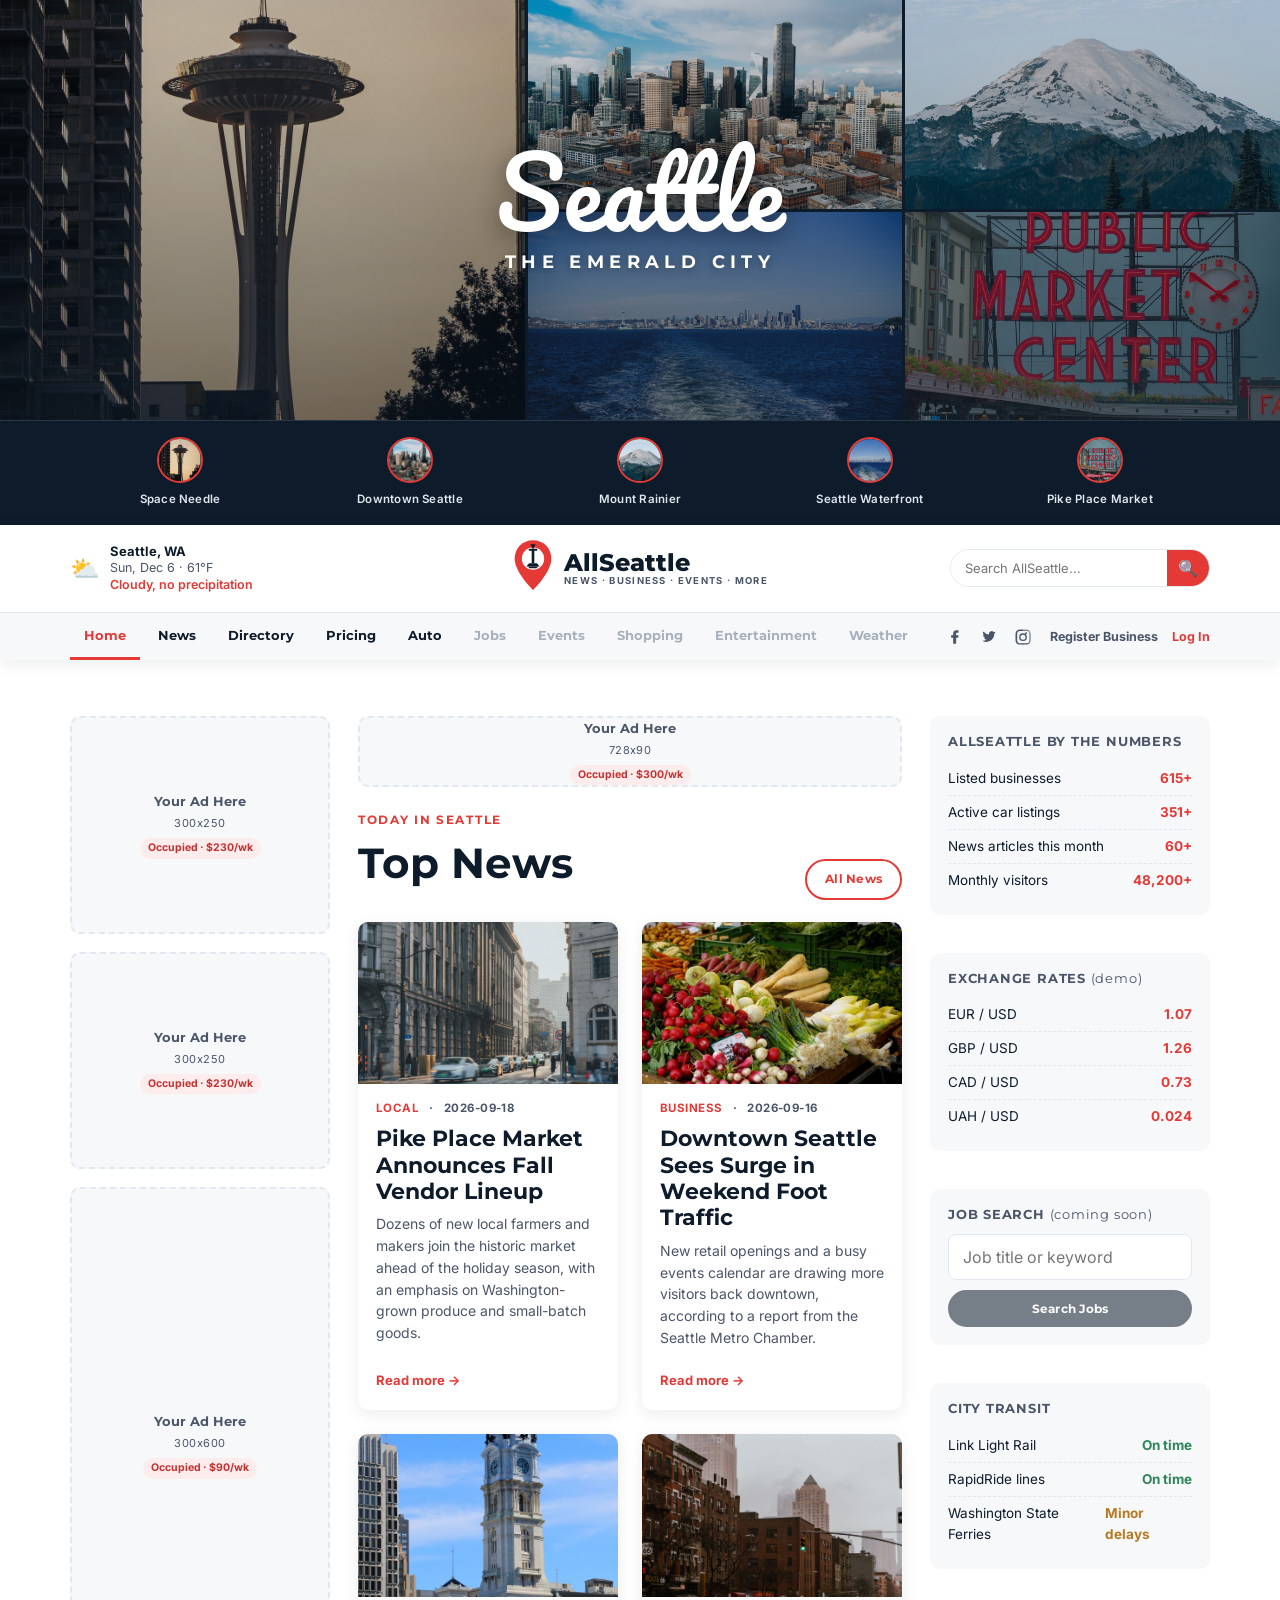
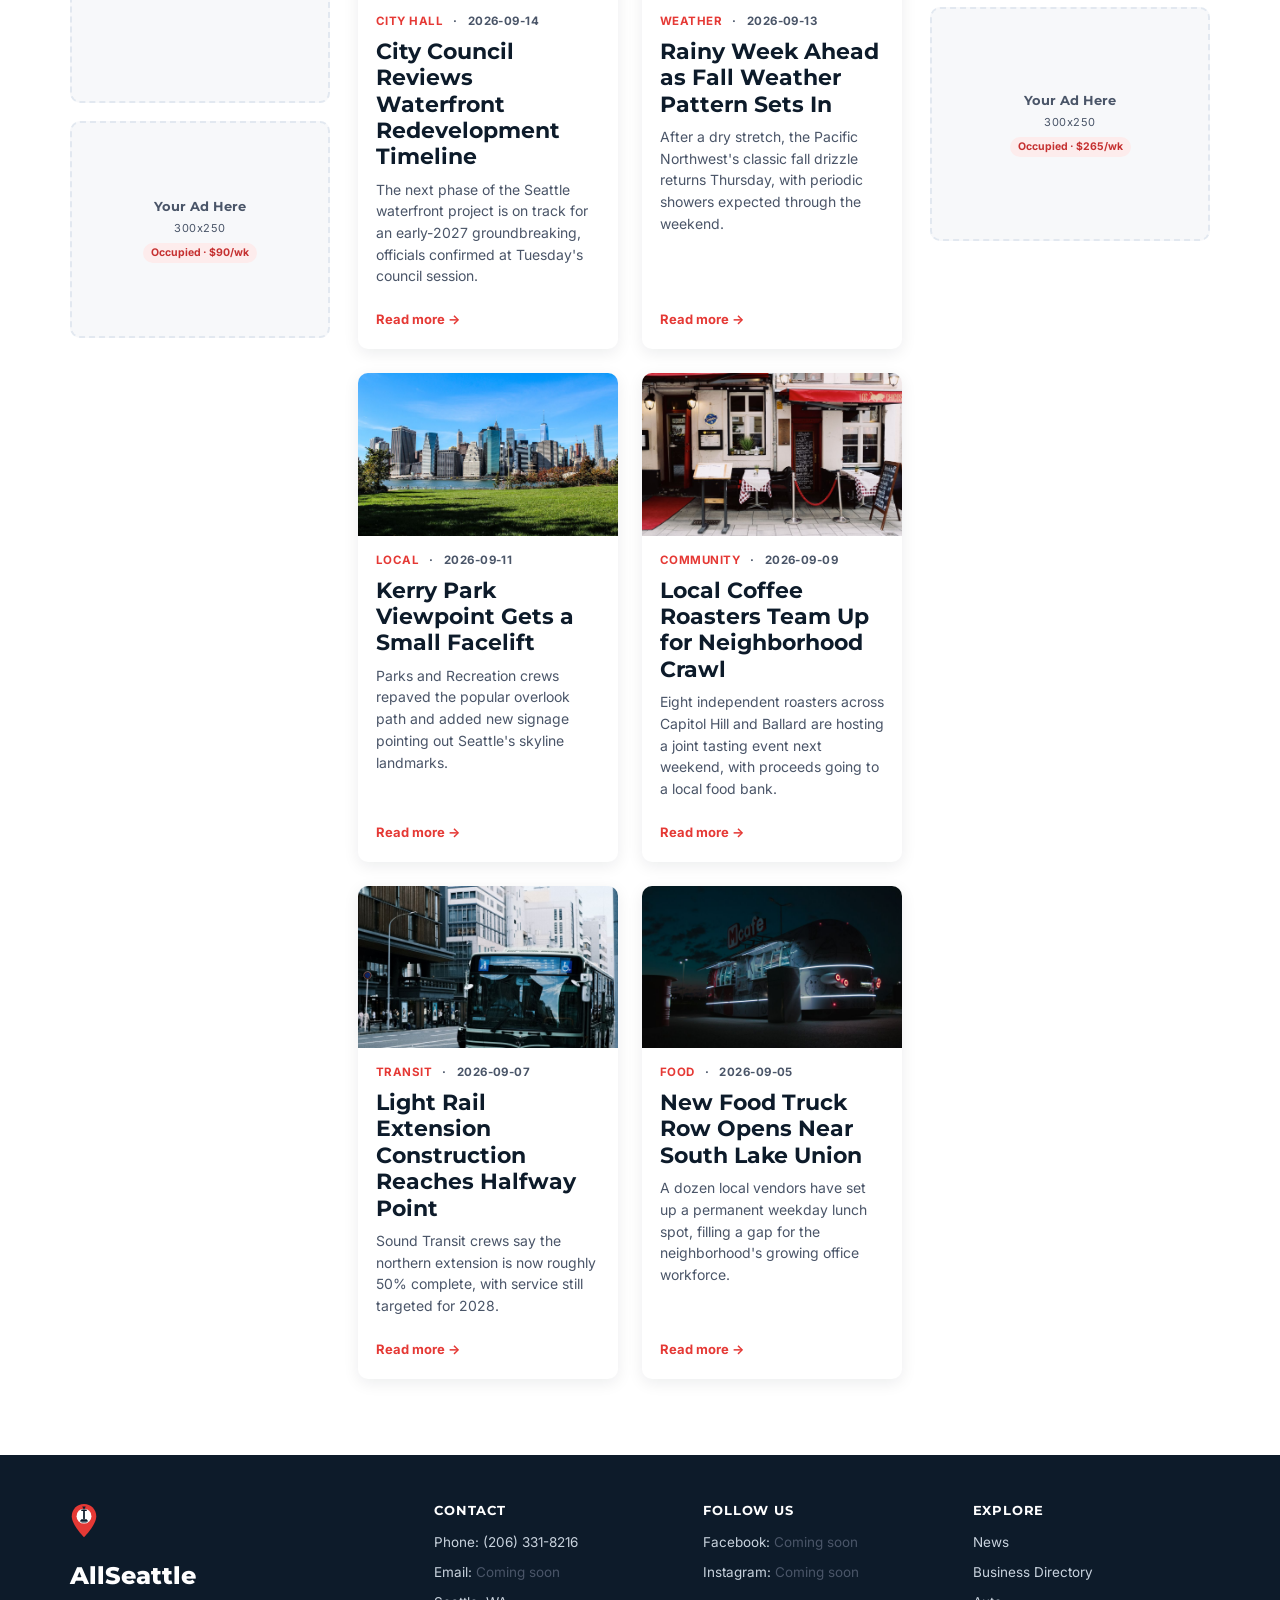
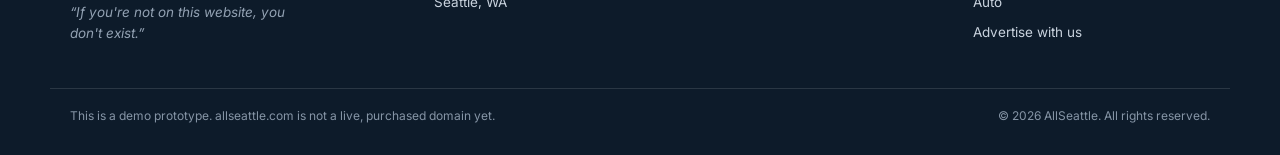
==== index.html @ fb2a7533 "AllSeattle demo prototype: static city-portal site (news, business directory, pricing, auto classifi" ====
<!DOCTYPE html>
<html lang="en">
<head>
<meta charset="UTF-8">
<meta name="viewport" content="width=device-width, initial-scale=1.0">
<title>AllSeattle — Seattle News, Business Directory & Auto Classifieds</title>
<meta name="description" content="AllSeattle — the Seattle city portal for news, businesses, events and cars. If you're not on this website, you don't exist.">
<link rel="preconnect" href="https://fonts.googleapis.com">
<link rel="preconnect" href="https://fonts.gstatic.com" crossorigin>
<link href="https://fonts.googleapis.com/css2?family=Montserrat:wght@400;700;800&family=Inter:wght@400;500;600;700&family=Pacifico&display=swap" rel="stylesheet">
<link rel="icon" href="data:image/svg+xml,<svg xmlns=%22http://www.w3.org/2000/svg%22 viewBox=%220 0 64 80%22><path d=%22M32 2C15.98 2 4 14.4 4 30.2 4 50.4 32 78 32 78s28-27.6 28-47.8C60 14.4 48.02 2 32 2z%22 fill=%22%23E53935%22/></svg>">
<link rel="stylesheet" href="/css/tokens.css">
<link rel="stylesheet" href="/css/base.css">
<link rel="stylesheet" href="/css/header.css">
<link rel="stylesheet" href="/css/footer.css">
<link rel="stylesheet" href="/css/components.css">
<link rel="stylesheet" href="/css/pages/home.css">
</head>
<body data-page-type="home" data-page="home">

<div id="site-header"></div>

<main>
  <section class="section-tight">
    <div class="container home-layout">
      <aside class="home-sidebar home-sidebar-left">
        <div data-ad-slot="300x250" data-ad-slot-mobile="320x100" data-ad-seed="home-left-1"></div>
        <div data-ad-slot="300x250" data-ad-slot-mobile="320x100" data-ad-seed="home-left-2"></div>
        <div data-ad-slot="300x600" data-ad-slot-mobile="320x100" data-ad-seed="home-left-3"></div>
        <div data-ad-slot="300x250" data-ad-slot-mobile="320x100" data-ad-seed="home-left-4"></div>
      </aside>

      <div class="home-main">
        <div class="ad-slot-top" data-ad-slot="728x90" data-ad-slot-mobile="320x100" data-ad-seed="home-top"></div>
        <div class="section-head">
          <div>
            <span class="eyebrow">Today in Seattle</span>
            <h1>Top News</h1>
          </div>
          <a href="/news.html" class="btn btn-outline btn-sm">All News</a>
        </div>
        <div class="grid news-grid" id="home-news-grid"></div>
      </div>

      <aside class="home-sidebar home-sidebar-right">
        <div class="widget" id="widget-stats">
          <h4>AllSeattle by the numbers</h4>
        </div>
        <div class="widget" id="widget-currency">
          <h4>Exchange rates</h4>
        </div>
        <div class="widget" id="widget-jobs">
          <h4>Job search</h4>
        </div>
        <div class="widget" id="widget-transit">
          <h4>Transit status</h4>
        </div>
        <div data-ad-slot="300x250" data-ad-slot-mobile="320x100" data-ad-seed="home-right-1"></div>
      </aside>
    </div>
  </section>
</main>

<div id="site-footer"></div>

<script type="module" src="/js/partials.js"></script>
<script type="module" src="/js/banner-ads.js"></script>
<script type="module" src="/js/pages/home.js"></script>
</body>
</html>
---- css/tokens.css ----
:root {
  /* Brand colors */
  --color-accent: #E53935;      /* Seattle Red */
  --color-accent-dark: #C62828;
  --color-navy: #0D1B2A;        /* dark / text */
  --color-white: #FFFFFF;
  --color-slate: #4A5568;       /* secondary text / icons */
  --color-slate-soft: #E2E8F0;
  --color-bg-soft: #F7F8FA;
  --color-success: #2F855A;
  --color-success-bg: #E6F4EA;
  --color-danger: #C53030;
  --color-danger-bg: #FDECEC;
  --color-standard: #4A5568;
  --color-lux: #0D1B2A;
  --color-premium: #E53935;

  /* Typography */
  --font-heading: "Montserrat", "Helvetica Neue", Arial, sans-serif;
  --font-body: "Inter", "Helvetica Neue", Arial, sans-serif;
  --font-script: "Pacifico", cursive;

  /* Layout */
  --container: 1180px;
  --radius: 10px;
  --radius-lg: 16px;
  --shadow: 0 4px 16px rgba(13, 27, 42, 0.08);
  --shadow-lg: 0 12px 32px rgba(13, 27, 42, 0.14);
  --gut: 24px;
  --header-height: 128px;

  /* Breakpoints (referenced in comments; CSS can't read these as values) */
}
---- css/base.css ----
* {
  box-sizing: border-box;
}

html {
  scroll-behavior: smooth;
}

body {
  margin: 0;
  font-family: var(--font-body);
  color: var(--color-navy);
  background: var(--color-white);
  line-height: 1.55;
  -webkit-font-smoothing: antialiased;
}

img {
  max-width: 100%;
  display: block;
}

a {
  color: inherit;
  text-decoration: none;
}

h1, h2, h3, h4 {
  font-family: var(--font-heading);
  font-weight: 700;
  line-height: 1.2;
  margin: 0 0 12px;
  color: var(--color-navy);
}

h1 { font-size: clamp(28px, 4vw, 42px); }
h2 { font-size: clamp(22px, 3vw, 30px); }
h3 { font-size: clamp(18px, 2.4vw, 22px); }

p { margin: 0 0 12px; }

ul { margin: 0; padding: 0; list-style: none; }

button, input, select, textarea {
  font-family: inherit;
  font-size: inherit;
}

:focus-visible {
  outline: 3px solid var(--color-accent);
  outline-offset: 2px;
}

.container {
  max-width: var(--container);
  margin: 0 auto;
  padding: 0 20px;
}

.section {
  padding: 48px 0;
}

.section-tight {
  padding: 28px 0;
}

.eyebrow {
  font-family: var(--font-heading);
  font-size: 12px;
  font-weight: 700;
  letter-spacing: 0.14em;
  text-transform: uppercase;
  color: var(--color-accent);
  margin-bottom: 8px;
  display: block;
}

/* Buttons */
.btn {
  display: inline-flex;
  align-items: center;
  justify-content: center;
  gap: 8px;
  padding: 13px 26px;
  border-radius: 999px;
  border: 2px solid var(--color-accent);
  background: var(--color-accent);
  color: var(--color-white);
  font-weight: 700;
  font-family: var(--font-heading);
  font-size: 14px;
  letter-spacing: 0.02em;
  cursor: pointer;
  transition: transform 0.15s ease, box-shadow 0.15s ease, background 0.15s ease, color 0.15s ease;
  text-align: center;
}

.btn:hover {
  background: var(--color-accent-dark);
  border-color: var(--color-accent-dark);
  transform: translateY(-1px);
  box-shadow: var(--shadow);
}

.btn-outline {
  background: transparent;
  color: var(--color-accent);
}

.btn-outline:hover {
  background: var(--color-accent);
  color: var(--color-white);
}

.btn-navy {
  background: var(--color-navy);
  border-color: var(--color-navy);
}

.btn-navy:hover {
  background: #16283d;
  border-color: #16283d;
}

.btn-sm {
  padding: 9px 18px;
  font-size: 12px;
}

.btn-lg {
  padding: 16px 34px;
  font-size: 16px;
}

.btn-block {
  width: 100%;
}

.btn[disabled] {
  opacity: 0.55;
  cursor: not-allowed;
  transform: none;
  box-shadow: none;
}

/* Cards */
.card {
  background: var(--color-white);
  border-radius: var(--radius);
  box-shadow: var(--shadow);
  overflow: hidden;
}

/* Badges */
.badge {
  display: inline-block;
  padding: 4px 12px;
  border-radius: 999px;
  font-family: var(--font-heading);
  font-size: 11px;
  font-weight: 700;
  letter-spacing: 0.04em;
  text-transform: uppercase;
  color: var(--color-white);
}

.badge-standard { background: var(--color-standard); }
.badge-lux { background: var(--color-lux); }
.badge-premium { background: var(--color-premium); }

/* Forms */
.field {
  margin-bottom: 18px;
}

.field label {
  display: block;
  font-weight: 600;
  font-size: 14px;
  margin-bottom: 6px;
  color: var(--color-navy);
}

.field input,
.field select,
.field textarea {
  width: 100%;
  padding: 12px 14px;
  border-radius: 8px;
  border: 1.5px solid var(--color-slate-soft);
  background: var(--color-white);
  color: var(--color-navy);
}

.field input:focus,
.field select:focus,
.field textarea:focus {
  border-color: var(--color-accent);
}

.field textarea {
  resize: vertical;
  min-height: 100px;
}

.field.invalid input,
.field.invalid select,
.field.invalid textarea {
  border-color: var(--color-danger);
  background: var(--color-danger-bg);
}

.field-error {
  display: none;
  color: var(--color-danger);
  font-size: 12.5px;
  margin-top: 6px;
  font-weight: 600;
}

.field.invalid .field-error {
  display: block;
}

.form-note {
  font-size: 13px;
  color: var(--color-slate);
}

.success-panel {
  text-align: center;
  padding: 48px 24px;
  background: var(--color-success-bg);
  border-radius: var(--radius-lg);
}

.success-panel .success-icon {
  font-size: 44px;
  margin-bottom: 12px;
}

.success-panel h3 {
  color: var(--color-success);
}

/* Utility */
.text-center { text-align: center; }
.muted { color: var(--color-slate); }
.hidden { display: none !important; }

.grid {
  display: grid;
  gap: var(--gut);
}

/* Shared breakpoints across the site: 1180 / 980 / 860 / 760 / 620 / 460 / 380 */
@media (max-width: 620px) {
  .section { padding: 32px 0; }
}

@media (prefers-reduced-motion: reduce) {
  html { scroll-behavior: auto; }
  .btn { transition: none; }
}
---- css/header.css ----
/* ---------- Hero banner (tier 1) ---------- */
.hero-banner {
  position: relative;
  background: var(--color-navy);
  color: var(--color-white);
  overflow: hidden;
}

.hero-collage {
  position: relative;
  height: 420px;
  display: grid;
  grid-template-columns: 1.4fr 1fr 1fr;
  grid-template-rows: 1fr 1fr;
  gap: 3px;
}

.hero-collage-img {
  width: 100%;
  height: 100%;
  min-width: 0;
  min-height: 0;
  object-fit: cover;
}

.hero-collage-space-needle { grid-row: 1 / 3; grid-column: 1; }
.hero-collage-downtown { grid-row: 1; grid-column: 2; }
.hero-collage-mount-rainier { grid-row: 1; grid-column: 3; }
.hero-collage-waterfront { grid-row: 2; grid-column: 2; }
.hero-collage-pike-place { grid-row: 2; grid-column: 3; }

.hero-collage-overlay {
  position: absolute;
  inset: 0;
  background: linear-gradient(180deg, rgba(13,27,42,0.15) 0%, rgba(13,27,42,0.55) 100%);
  pointer-events: none;
}

.hero-text {
  position: absolute;
  inset: 0;
  display: flex;
  flex-direction: column;
  align-items: center;
  justify-content: center;
  text-align: center;
  pointer-events: none;
}

.hero-script {
  font-family: var(--font-script);
  font-size: clamp(52px, 9vw, 96px);
  line-height: 1;
  text-shadow: 0 4px 24px rgba(0,0,0,0.45);
}

.hero-sub {
  font-family: var(--font-heading);
  font-weight: 700;
  letter-spacing: 0.3em;
  font-size: clamp(13px, 1.6vw, 18px);
  margin-top: 10px;
  text-shadow: 0 2px 10px rgba(0,0,0,0.4);
}

.hero-icons {
  background: var(--color-navy);
  border-top: 1px solid rgba(255,255,255,0.12);
}

.hero-icons-row {
  display: flex;
  justify-content: space-between;
  padding: 16px 20px;
  gap: 10px;
}

.hero-icon {
  display: flex;
  flex-direction: column;
  align-items: center;
  gap: 8px;
  flex: 1;
  text-align: center;
}

.hero-icon-img {
  width: 46px;
  height: 46px;
  border-radius: 50%;
  object-fit: cover;
  border: 2px solid var(--color-accent);
}

.hero-icon span {
  font-size: 11.5px;
  font-weight: 600;
  letter-spacing: 0.02em;
  color: #dfe6ee;
}

/* Inner-page shortened hero */
.hero-banner--inner {
  padding: 14px 0;
}

.hero-inner-row {
  display: flex;
  align-items: center;
  justify-content: space-between;
  gap: 24px;
  flex-wrap: wrap;
}

.hero-inner-text {
  display: flex;
  align-items: baseline;
  gap: 12px;
}

.hero-script--sm {
  font-size: 28px;
}

.hero-icons-row--inner {
  display: flex;
  gap: 18px;
  padding: 0;
}

.hero-icon--sm .hero-icon-img {
  width: 30px;
  height: 30px;
}

.hero-icon--sm span {
  display: none;
}

/* ---------- Functional header (tier 2, sticky) ---------- */
.site-header {
  position: relative;
}

#site-header-functional,
.site-header {
  background: var(--color-white);
}

.site-header {
  position: sticky;
  top: 0;
  z-index: 50;
  box-shadow: var(--shadow);
}

.header-top {
  display: grid;
  grid-template-columns: 1fr auto 1fr;
  align-items: center;
  gap: 18px;
  padding: 14px 20px;
}

.weather-stub {
  display: flex;
  align-items: center;
  gap: 10px;
  color: var(--color-slate);
  font-size: 12.5px;
}

.weather-icon {
  font-size: 24px;
}

.weather-text {
  display: flex;
  flex-direction: column;
  line-height: 1.35;
}

.weather-text strong {
  color: var(--color-navy);
  font-size: 13px;
}

.weather-note {
  color: var(--color-accent);
  font-weight: 600;
}

.site-logo {
  display: flex;
  align-items: center;
  gap: 10px;
  justify-self: center;
}

.site-logo-icon {
  width: 42px;
  flex-shrink: 0;
}

.site-logo-icon--sm {
  width: 28px;
}

.site-logo-text {
  display: flex;
  flex-direction: column;
  line-height: 1.1;
}

.site-logo-word {
  font-family: var(--font-heading);
  font-weight: 800;
  font-size: 24px;
  color: var(--color-navy);
  white-space: nowrap;
}

.site-logo-tagline {
  font-size: 9.5px;
  font-weight: 700;
  letter-spacing: 0.14em;
  color: var(--color-slate);
  white-space: nowrap;
}

.search-stub {
  display: flex;
  justify-self: end;
  border: 1.5px solid var(--color-slate-soft);
  border-radius: 999px;
  overflow: hidden;
  width: 100%;
  max-width: 260px;
}

.search-stub input {
  border: none;
  padding: 10px 14px;
  flex: 1;
  min-width: 0;
  outline: none;
  font-size: 13px;
}

.search-stub button {
  border: none;
  background: var(--color-accent);
  color: var(--color-white);
  width: 42px;
  cursor: pointer;
}

.site-nav {
  border-top: 1px solid var(--color-slate-soft);
  background: var(--color-bg-soft);
}

.nav-inner {
  display: flex;
  align-items: center;
  justify-content: space-between;
  gap: 16px;
  padding: 0 20px;
  overflow-x: auto;
}

.nav-links {
  display: flex;
  gap: 4px;
}

.nav-links li a {
  display: block;
  padding: 12px 14px;
  font-family: var(--font-heading);
  font-weight: 700;
  font-size: 13px;
  color: var(--color-navy);
  white-space: nowrap;
  border-bottom: 3px solid transparent;
}

.nav-links li a:hover {
  color: var(--color-accent);
}

.nav-links li a.active {
  color: var(--color-accent);
  border-bottom-color: var(--color-accent);
}

.nav-disabled a {
  color: #a7b1bd !important;
  cursor: default;
}

.nav-disabled a:hover {
  color: #a7b1bd !important;
}

.nav-extra {
  display: flex;
  align-items: center;
  gap: 14px;
  flex-shrink: 0;
}

.social-links {
  display: flex;
  gap: 8px;
  color: var(--color-slate);
}

.social-links a {
  display: flex;
  padding: 4px;
}

.social-links a:hover {
  color: var(--color-accent);
}

.nav-stub {
  font-size: 12.5px;
  font-weight: 700;
  color: var(--color-slate);
  white-space: nowrap;
}

.nav-stub--accent {
  color: var(--color-accent);
}

.nav-stub:hover {
  text-decoration: underline;
}

@media (max-width: 980px) {
  .header-top {
    grid-template-columns: 1fr;
    justify-items: center;
    text-align: center;
    gap: 10px;
  }
  .weather-stub { justify-content: center; }
  .search-stub { max-width: 100%; }
  .hero-collage { height: 320px; }
}

@media (max-width: 860px) {
  .nav-extra .nav-stub { display: none; }
}

@media (max-width: 760px) {
  .hero-collage {
    grid-template-columns: 1fr 1fr;
    grid-template-rows: repeat(3, 1fr);
    height: 480px;
  }
  .hero-collage-space-needle { grid-row: 1; grid-column: 1 / 3; }
  .hero-collage-downtown { grid-row: 2; grid-column: 1; }
  .hero-collage-mount-rainier { grid-row: 2; grid-column: 2; }
  .hero-collage-waterfront { grid-row: 3; grid-column: 1; }
  .hero-collage-pike-place { grid-row: 3; grid-column: 2; }
  .hero-icons-row { flex-wrap: wrap; }
  .hero-icon { flex: 1 1 30%; }
}

@media (max-width: 620px) {
  .hero-inner-row { flex-direction: column; align-items: flex-start; }
  .hero-icons-row--inner { flex-wrap: wrap; row-gap: 8px; }
}

@media (max-width: 460px) {
  .site-logo-tagline { display: none; }
  .site-logo-word { font-size: 19px; }
  .hero-icon span { display: none; }
}
---- css/footer.css ----
.site-footer {
  background: var(--color-navy);
  color: #c9d3de;
  margin-top: 48px;
}

.footer-inner {
  display: grid;
  grid-template-columns: 1.4fr 1fr 1fr 1fr;
  gap: 32px;
  padding: 48px 20px 32px;
}

.footer-brand {
  display: flex;
  flex-direction: column;
  gap: 8px;
}

.footer-brand .site-logo-word {
  color: var(--color-white);
}

.footer-brand .site-logo-icon {
  margin-bottom: 4px;
}

.footer-slogan {
  font-style: italic;
  color: #93a2b3;
  font-size: 13.5px;
  max-width: 240px;
}

.site-footer h4 {
  color: var(--color-white);
  font-size: 13px;
  letter-spacing: 0.06em;
  text-transform: uppercase;
  margin-bottom: 14px;
}

.site-footer ul li {
  margin-bottom: 9px;
  font-size: 13.5px;
}

.site-footer a {
  color: #c9d3de;
}

.site-footer a:hover {
  color: var(--color-accent);
}

.footer-bottom {
  border-top: 1px solid rgba(255,255,255,0.12);
  padding: 18px 20px;
  display: flex;
  justify-content: space-between;
  flex-wrap: wrap;
  gap: 8px;
  font-size: 12px;
  color: #8695a6;
}

@media (max-width: 760px) {
  .footer-inner {
    grid-template-columns: 1fr 1fr;
  }
}

@media (max-width: 460px) {
  .footer-inner {
    grid-template-columns: 1fr;
  }
  .footer-bottom {
    flex-direction: column;
    text-align: center;
  }
}
---- css/components.css ----
/* ---------- Ad slots ---------- */
.ad-slot-wrap {
  display: flex;
  justify-content: center;
  width: 100%;
}

.ad-slot {
  width: 100%;
  max-width: var(--ad-max-w);
  border: 2px dashed var(--color-slate-soft);
  border-radius: 10px;
  background: var(--color-bg-soft);
  position: relative;
}

.ad-slot::before {
  content: "";
  display: block;
  padding-top: var(--ad-aspect);
}

.ad-slot-inner {
  position: absolute;
  inset: 0;
  display: flex;
  flex-direction: column;
  align-items: center;
  justify-content: center;
  gap: 4px;
  text-align: center;
  padding: 8px;
}

.ad-slot-label {
  font-family: var(--font-heading);
  font-weight: 700;
  font-size: 13px;
  color: var(--color-slate);
}

.ad-slot-size {
  font-size: 11px;
  color: var(--color-slate);
  letter-spacing: 0.04em;
}

.ad-slot-status {
  font-size: 10.5px;
  font-weight: 700;
  padding: 2px 8px;
  border-radius: 999px;
  margin-top: 2px;
}

.ad-slot-status.is-occupied {
  color: var(--color-danger);
  background: var(--color-danger-bg);
}

.ad-slot-status.is-available {
  color: var(--color-success);
  background: var(--color-success-bg);
}

.ad-slot--mobile-only { display: none; }

@media (max-width: 460px) {
  .ad-slot--desktop { display: none; }
  .ad-slot--mobile-only { display: block; }
}

/* ---------- Section heading row ---------- */
.section-head {
  display: flex;
  align-items: flex-end;
  justify-content: space-between;
  gap: 16px;
  margin-bottom: 22px;
  flex-wrap: wrap;
}

/* ---------- News card ---------- */
.news-card {
  display: flex;
  flex-direction: column;
}

.news-card-photo {
  aspect-ratio: 16 / 10;
  overflow: hidden;
}

.news-card-photo img {
  width: 100%;
  height: 100%;
  object-fit: cover;
  transition: transform 0.25s ease;
}

.news-card:hover .news-card-photo img {
  transform: scale(1.04);
}

.news-card-body {
  padding: 16px 18px 20px;
  display: flex;
  flex-direction: column;
  flex: 1;
}

.news-card-meta {
  display: flex;
  gap: 10px;
  align-items: center;
  font-size: 11.5px;
  color: var(--color-slate);
  margin-bottom: 8px;
  text-transform: uppercase;
  letter-spacing: 0.04em;
  font-weight: 700;
}

.news-card-meta .cat {
  color: var(--color-accent);
}

.news-card-body h3 {
  margin-bottom: 8px;
}

.news-card-body h3 a {
  color: var(--color-navy);
}

.news-card-body h3 a:hover {
  color: var(--color-accent);
}

.news-card-excerpt {
  color: var(--color-slate);
  font-size: 14px;
  flex: 1;
}

.news-card-more {
  margin-top: 10px;
  font-weight: 700;
  font-size: 13px;
  color: var(--color-accent);
}

/* ---------- Business card ---------- */
.biz-card {
  display: flex;
  flex-direction: column;
}

.biz-card-photo {
  aspect-ratio: 4 / 3;
  overflow: hidden;
  position: relative;
}

.biz-card-photo img {
  width: 100%;
  height: 100%;
  object-fit: cover;
}

.biz-card-photo .badge {
  position: absolute;
  top: 10px;
  right: 10px;
}

.biz-card-body {
  padding: 16px 18px 20px;
}

.biz-card-cat {
  font-size: 11.5px;
  font-weight: 700;
  text-transform: uppercase;
  letter-spacing: 0.04em;
  color: var(--color-accent);
  margin-bottom: 4px;
}

.biz-card-desc {
  color: var(--color-slate);
  font-size: 13.5px;
  margin-bottom: 10px;
}

.biz-card-phone {
  font-weight: 700;
  font-size: 13.5px;
}

/* ---------- Category filter (Directory) ---------- */
.category-filter {
  display: flex;
  flex-wrap: wrap;
  gap: 8px;
  margin-bottom: 28px;
}

.category-filter button {
  border: 1.5px solid var(--color-slate-soft);
  background: var(--color-white);
  color: var(--color-navy);
  padding: 8px 16px;
  border-radius: 999px;
  font-size: 13px;
  font-weight: 600;
  cursor: pointer;
}

.category-filter button:hover {
  border-color: var(--color-accent);
}

.category-filter button.active {
  background: var(--color-accent);
  border-color: var(--color-accent);
  color: var(--color-white);
}

/* ---------- Sidebar widgets (home) ---------- */
.widget {
  background: var(--color-bg-soft);
  border-radius: var(--radius);
  padding: 18px;
  margin-bottom: 20px;
}

.widget h4 {
  font-size: 13px;
  text-transform: uppercase;
  letter-spacing: 0.06em;
  color: var(--color-slate);
  margin-bottom: 12px;
}

.widget-stat-row {
  display: flex;
  justify-content: space-between;
  padding: 6px 0;
  border-bottom: 1px dashed var(--color-slate-soft);
  font-size: 13.5px;
}

.widget-stat-row:last-child { border-bottom: none; }

.widget-stat-row strong {
  color: var(--color-accent);
}

/* ---------- Car card ---------- */
.car-card {
  display: flex;
  flex-direction: column;
}

.car-card-photo {
  aspect-ratio: 4 / 3;
  overflow: hidden;
}

.car-card-photo img {
  width: 100%;
  height: 100%;
  object-fit: cover;
}

.car-card-body {
  padding: 16px 18px 18px;
}

.car-card-price {
  font-family: var(--font-heading);
  font-weight: 800;
  color: var(--color-accent);
  font-size: 20px;
  margin-bottom: 4px;
}

.car-card-title {
  font-weight: 700;
  margin-bottom: 8px;
}

.car-card-specs {
  display: flex;
  flex-wrap: wrap;
  gap: 6px 14px;
  font-size: 12.5px;
  color: var(--color-slate);
}

/* ---------- Package badges (pricing / feature matrix helpers) ---------- */
.pkg-badge-dot {
  display: inline-block;
  width: 9px;
  height: 9px;
  border-radius: 50%;
  margin-right: 6px;
}

/* ---------- Multi-step form ---------- */
.form-stepper {
  display: flex;
  gap: 8px;
  margin-bottom: 28px;
  flex-wrap: wrap;
}

.form-stepper .step-dot {
  display: flex;
  align-items: center;
  gap: 8px;
  font-size: 12.5px;
  font-weight: 700;
  color: var(--color-slate);
}

.form-stepper .step-dot .num {
  width: 26px;
  height: 26px;
  border-radius: 50%;
  border: 2px solid var(--color-slate-soft);
  display: flex;
  align-items: center;
  justify-content: center;
  color: var(--color-slate);
}

.form-stepper .step-dot.active .num {
  border-color: var(--color-accent);
  background: var(--color-accent);
  color: var(--color-white);
}

.form-stepper .step-dot.done .num {
  border-color: var(--color-success);
  background: var(--color-success);
  color: var(--color-white);
}

.form-stepper .step-dot.active { color: var(--color-navy); }

.form-step { display: none; }
.form-step.active { display: block; }

.form-step-actions {
  display: flex;
  justify-content: space-between;
  margin-top: 24px;
  gap: 12px;
}

.photo-preview-row {
  display: flex;
  gap: 10px;
  flex-wrap: wrap;
  margin-top: 10px;
}

.photo-preview-row img {
  width: 72px;
  height: 72px;
  object-fit: cover;
  border-radius: 8px;
  border: 1.5px solid var(--color-slate-soft);
}

.review-list {
  background: var(--color-bg-soft);
  border-radius: var(--radius);
  padding: 16px 20px;
}

.review-list .row {
  display: flex;
  justify-content: space-between;
  padding: 7px 0;
  border-bottom: 1px dashed var(--color-slate-soft);
  font-size: 13.5px;
}

.review-list .row:last-child { border-bottom: none; }
.review-list .row span:first-child { color: var(--color-slate); }
.review-list .row span:last-child { font-weight: 600; text-align: right; }

/* ---------- Gallery (auto detail) ---------- */
.gallery-main {
  aspect-ratio: 16/10;
  border-radius: var(--radius);
  overflow: hidden;
  background: var(--color-bg-soft);
  margin-bottom: 12px;
  position: relative;
}

.gallery-main img {
  width: 100%;
  height: 100%;
  object-fit: cover;
}

.gallery-nav {
  position: absolute;
  top: 50%;
  transform: translateY(-50%);
  background: rgba(13,27,42,0.55);
  color: #fff;
  border: none;
  width: 36px;
  height: 36px;
  border-radius: 50%;
  cursor: pointer;
  font-size: 18px;
}

.gallery-nav.prev { left: 10px; }
.gallery-nav.next { right: 10px; }

.gallery-thumbs {
  display: flex;
  gap: 8px;
  flex-wrap: wrap;
}

.gallery-thumbs img {
  width: 74px;
  height: 56px;
  object-fit: cover;
  border-radius: 6px;
  cursor: pointer;
  opacity: 0.6;
  border: 2px solid transparent;
}

.gallery-thumbs img.active {
  opacity: 1;
  border-color: var(--color-accent);
}

.spec-table {
  width: 100%;
  border-collapse: collapse;
}

.spec-table tr {
  border-bottom: 1px dashed var(--color-slate-soft);
}

.spec-table td {
  padding: 10px 4px;
  font-size: 14px;
}

.spec-table td:first-child {
  color: var(--color-slate);
  width: 42%;
}

.spec-table td:last-child {
  font-weight: 700;
}

/* ---------- Contest ---------- */
.contest-card {
  border: 2px solid var(--color-accent);
  position: relative;
  overflow: visible;
}

.contest-card-photo {
  aspect-ratio: 4/3;
  overflow: hidden;
}

.contest-card-photo img {
  width: 100%;
  height: 100%;
  object-fit: cover;
}

.contest-card-body {
  padding: 14px 16px 18px;
  text-align: center;
}

.contest-vote-count {
  font-family: var(--font-heading);
  font-weight: 800;
  font-size: 22px;
  color: var(--color-accent);
  margin: 6px 0 10px;
}

.contest-badge {
  position: absolute;
  top: -12px;
  left: 50%;
  transform: translateX(-50%);
  background: var(--color-accent);
  color: #fff;
  padding: 4px 14px;
  border-radius: 999px;
  font-size: 10.5px;
  font-weight: 700;
  text-transform: uppercase;
  letter-spacing: 0.06em;
  white-space: nowrap;
}

.contest-teaser {
  border: 2px solid var(--color-accent);
  border-radius: var(--radius-lg);
  background: linear-gradient(135deg, #fff 0%, #fff2f1 100%);
  padding: 28px;
  display: flex;
  align-items: center;
  justify-content: space-between;
  gap: 20px;
  flex-wrap: wrap;
  margin-bottom: 36px;
}

@media (max-width: 460px) {
  .form-step-actions { flex-direction: column-reverse; }
  .form-step-actions .btn { width: 100%; }
}

/* ---------- Modal (share-news, choose-package, contact-seller) ---------- */
.modal-overlay {
  position: fixed;
  inset: 0;
  background: rgba(13,27,42,0.55);
  display: flex;
  align-items: flex-start;
  justify-content: center;
  padding: 40px 16px;
  overflow-y: auto;
  z-index: 200;
}

.modal-overlay.hidden {
  display: none;
}

.modal {
  background: var(--color-white);
  border-radius: var(--radius-lg);
  max-width: 520px;
  width: 100%;
  padding: 32px 28px;
  position: relative;
  box-shadow: var(--shadow-lg);
}

.modal-close {
  position: absolute;
  top: 14px;
  right: 14px;
  border: none;
  background: var(--color-bg-soft);
  width: 32px;
  height: 32px;
  border-radius: 50%;
  font-size: 18px;
  cursor: pointer;
  color: var(--color-slate);
  line-height: 1;
}

.modal-close:hover {
  background: var(--color-slate-soft);
}

body.modal-open {
  overflow: hidden;
}
---- css/pages/home.css ----
.home-layout {
  display: grid;
  grid-template-columns: 260px 1fr 280px;
  gap: 28px;
  align-items: start;
  padding-top: 28px;
}

.home-sidebar {
  display: flex;
  flex-direction: column;
  gap: 18px;
  position: sticky;
  top: calc(var(--header-height) + 10px);
}

.ad-slot-top {
  margin-bottom: 24px;
  display: flex;
  justify-content: center;
}

.news-grid {
  grid-template-columns: repeat(2, 1fr);
}

@media (max-width: 1180px) {
  .home-layout {
    grid-template-columns: 220px 1fr 240px;
  }
}

@media (max-width: 980px) {
  .home-layout {
    grid-template-columns: 1fr;
  }
  .home-sidebar {
    position: static;
    flex-direction: row;
    flex-wrap: wrap;
    justify-content: center;
  }
  .home-sidebar > * {
    flex: 1 1 260px;
  }
}

@media (max-width: 620px) {
  .news-grid {
    grid-template-columns: 1fr;
  }
}
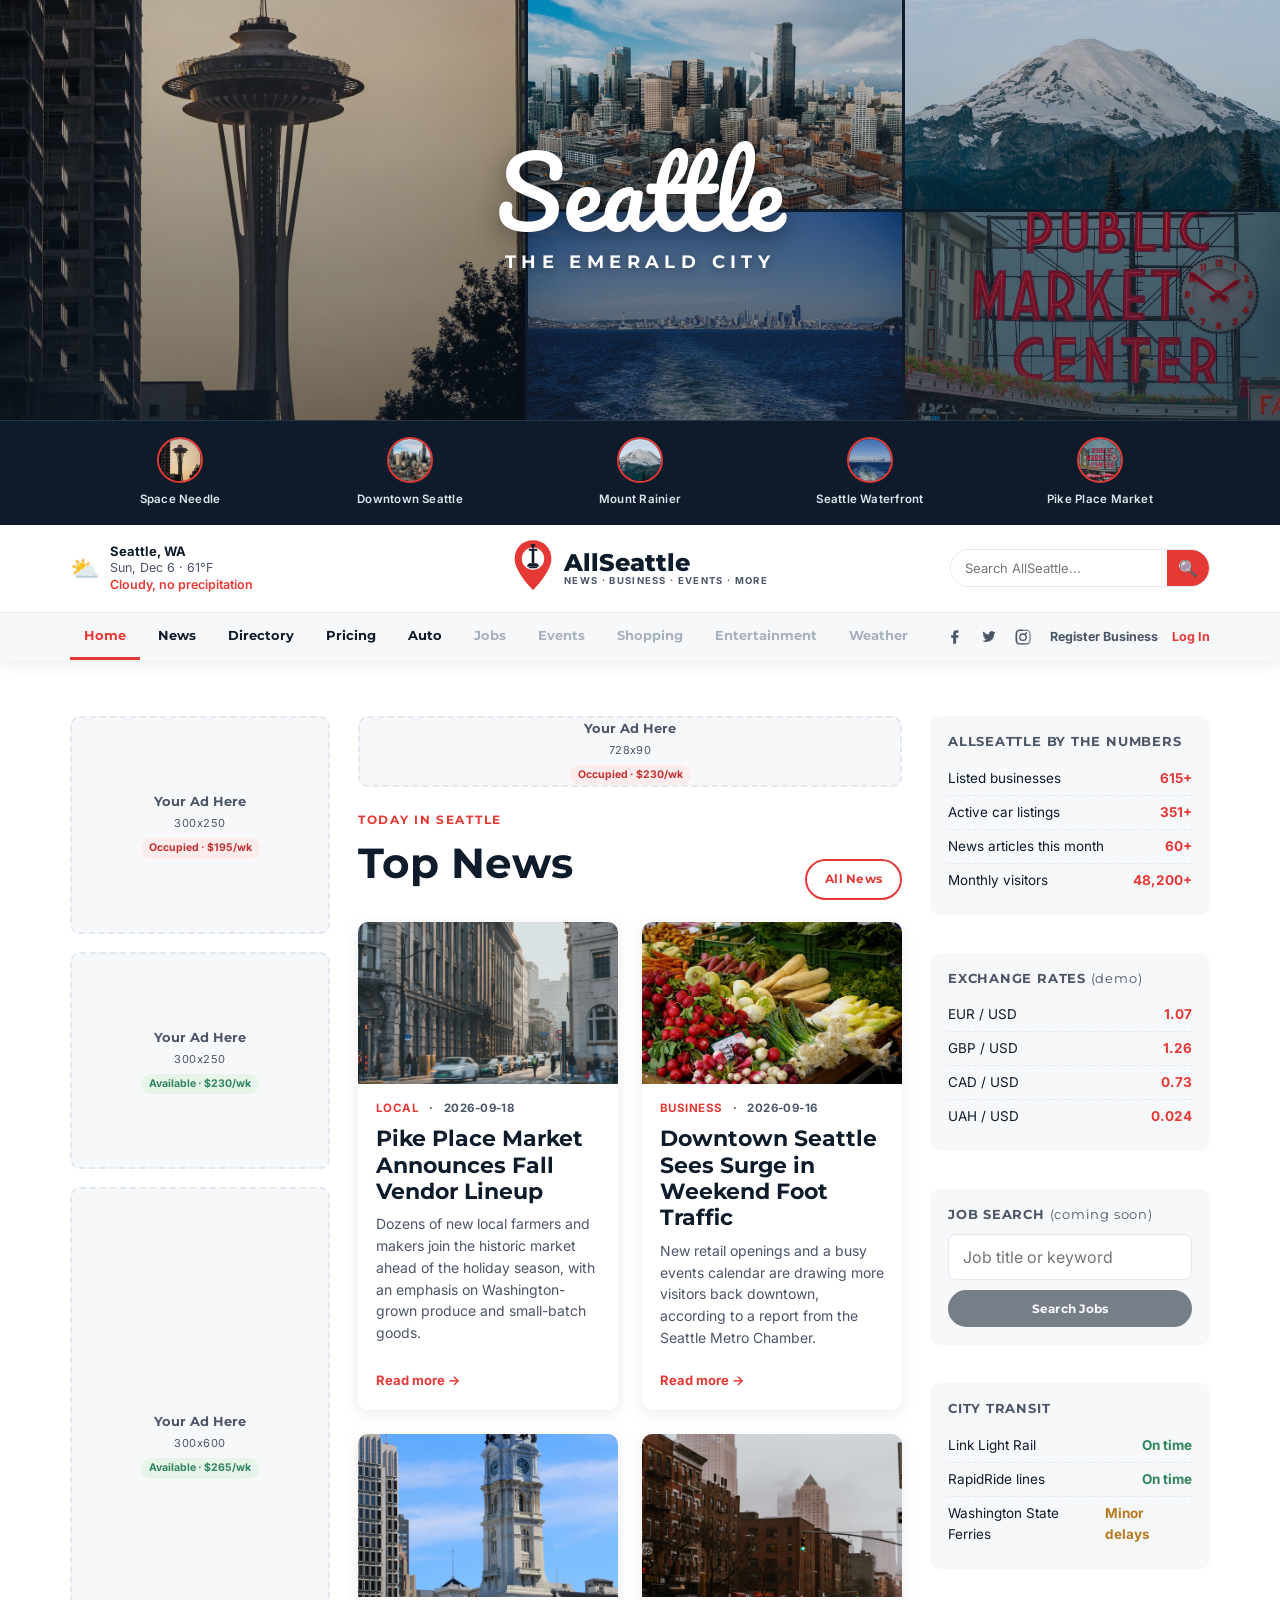
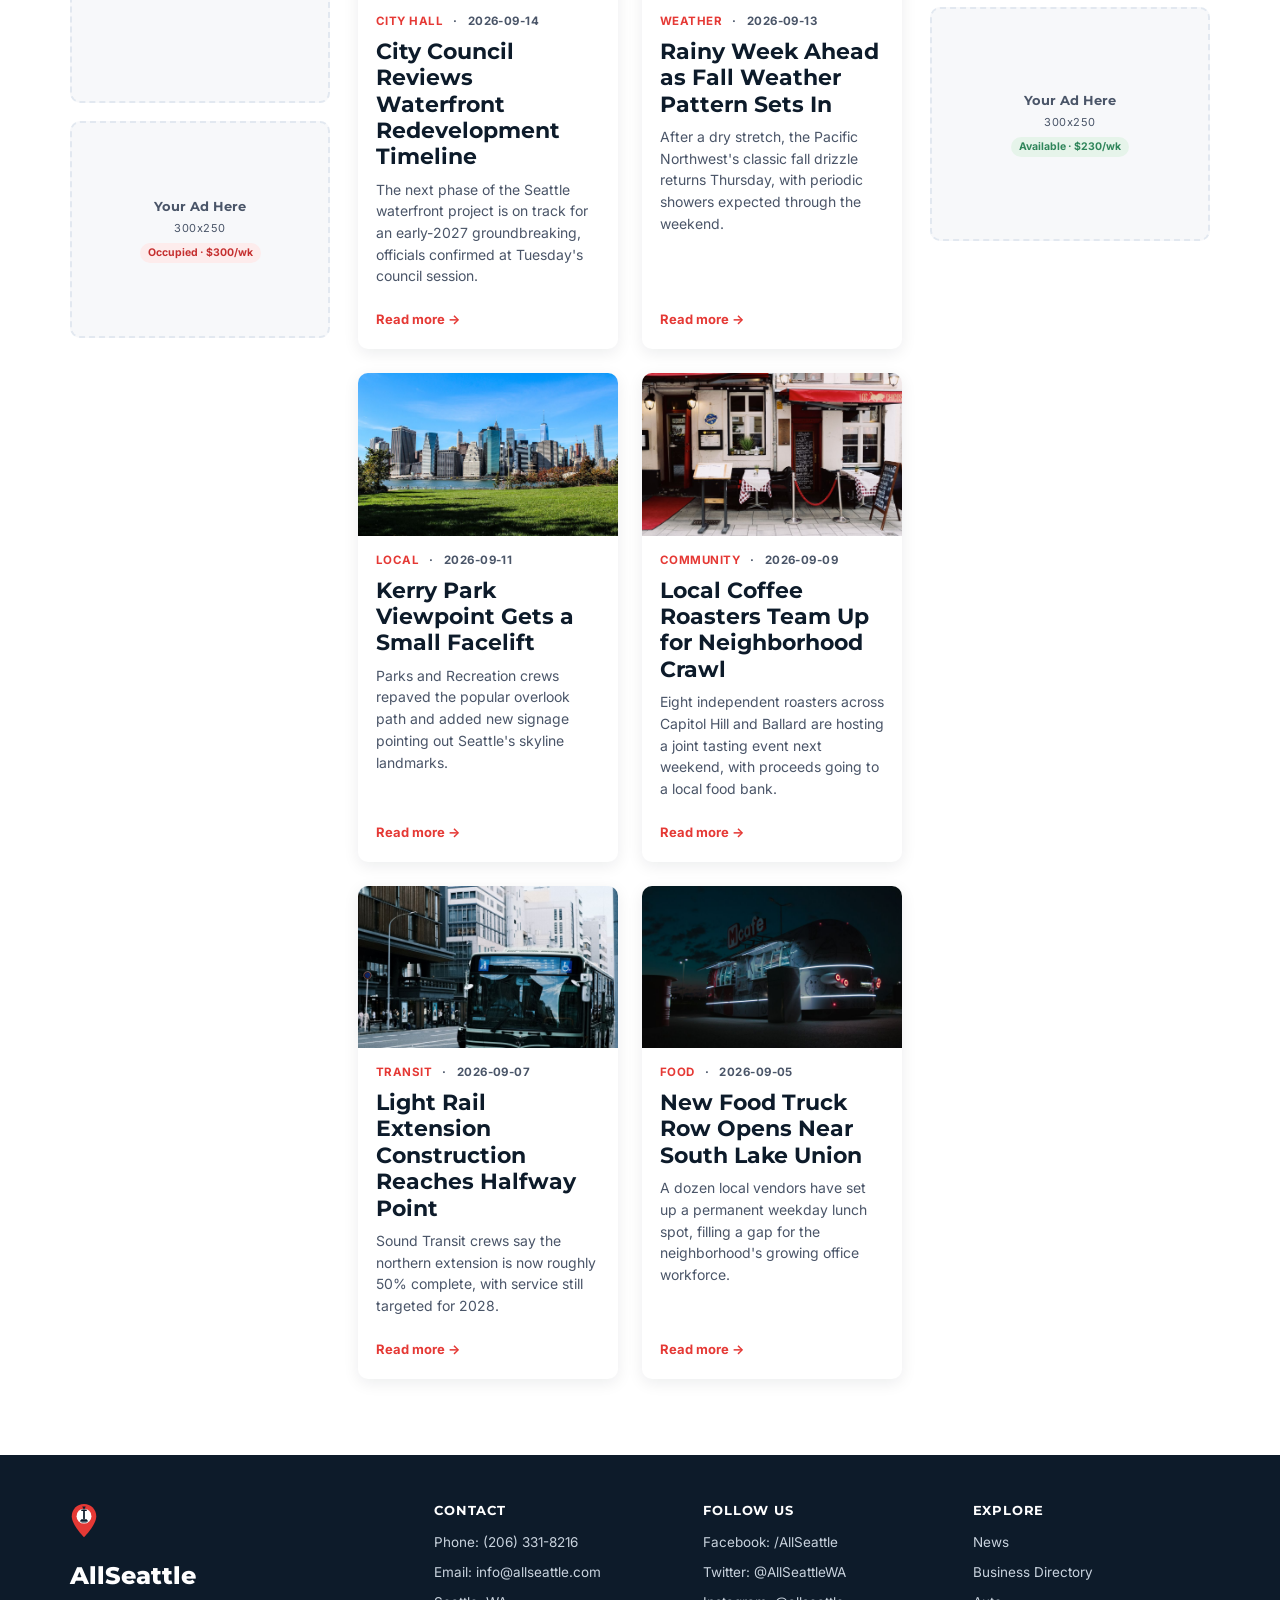
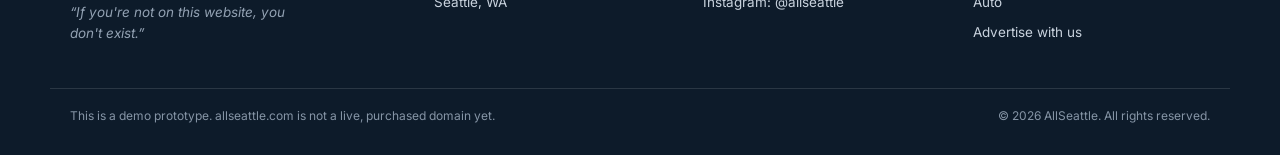
==== commit 9fe56b0a: "Redistribute sidebar ads inline on mobile instead of stacking at top Desktop sidebar ad slots (Home," ====
--- a/index.html
+++ b/index.html
@@ -9,12 +9,12 @@
 <link rel="preconnect" href="https://fonts.gstatic.com" crossorigin>
 <link href="https://fonts.googleapis.com/css2?family=Montserrat:wght@400;700;800&family=Inter:wght@400;500;600;700&family=Pacifico&display=swap" rel="stylesheet">
 <link rel="icon" href="data:image/svg+xml,<svg xmlns=%22http://www.w3.org/2000/svg%22 viewBox=%220 0 64 80%22><path d=%22M32 2C15.98 2 4 14.4 4 30.2 4 50.4 32 78 32 78s28-27.6 28-47.8C60 14.4 48.02 2 32 2z%22 fill=%22%23E53935%22/></svg>">
-<link rel="stylesheet" href="/css/tokens.css">
-<link rel="stylesheet" href="/css/base.css">
-<link rel="stylesheet" href="/css/header.css">
-<link rel="stylesheet" href="/css/footer.css">
-<link rel="stylesheet" href="/css/components.css">
-<link rel="stylesheet" href="/css/pages/home.css">
+<link rel="stylesheet" href="css/tokens.css">
+<link rel="stylesheet" href="css/base.css">
+<link rel="stylesheet" href="css/header.css">
+<link rel="stylesheet" href="css/footer.css">
+<link rel="stylesheet" href="css/components.css">
+<link rel="stylesheet" href="css/pages/home.css">
 </head>
 <body data-page-type="home" data-page="home">
 
@@ -24,10 +24,10 @@
   <section class="section-tight">
     <div class="container home-layout">
       <aside class="home-sidebar home-sidebar-left">
-        <div data-ad-slot="300x250" data-ad-slot-mobile="320x100" data-ad-seed="home-left-1"></div>
-        <div data-ad-slot="300x250" data-ad-slot-mobile="320x100" data-ad-seed="home-left-2"></div>
-        <div data-ad-slot="300x600" data-ad-slot-mobile="320x100" data-ad-seed="home-left-3"></div>
-        <div data-ad-slot="300x250" data-ad-slot-mobile="320x100" data-ad-seed="home-left-4"></div>
+        <div class="ad-desktop-slot" data-ad-slot="300x250" data-ad-slot-mobile="320x100" data-ad-seed="home-left-1"></div>
+        <div class="ad-desktop-slot" data-ad-slot="300x250" data-ad-slot-mobile="320x100" data-ad-seed="home-left-2"></div>
+        <div class="ad-desktop-slot" data-ad-slot="300x600" data-ad-slot-mobile="320x100" data-ad-seed="home-left-3"></div>
+        <div class="ad-desktop-slot" data-ad-slot="300x250" data-ad-slot-mobile="320x100" data-ad-seed="home-left-4"></div>
       </aside>
 
       <div class="home-main">
@@ -37,7 +37,7 @@
             <span class="eyebrow">Today in Seattle</span>
             <h1>Top News</h1>
           </div>
-          <a href="/news.html" class="btn btn-outline btn-sm">All News</a>
+          <a href="news.html" class="btn btn-outline btn-sm">All News</a>
         </div>
         <div class="grid news-grid" id="home-news-grid"></div>
       </div>
@@ -55,7 +55,8 @@
         <div class="widget" id="widget-transit">
           <h4>Transit status</h4>
         </div>
-        <div data-ad-slot="300x250" data-ad-slot-mobile="320x100" data-ad-seed="home-right-1"></div>
+        <div class="ad-desktop-slot" data-ad-slot="300x250" data-ad-slot-mobile="320x100" data-ad-seed="home-right-1"></div>
+        <div class="mobile-footer-ads" id="mobile-footer-ads"></div>
       </aside>
     </div>
   </section>
@@ -63,8 +64,8 @@
 
 <div id="site-footer"></div>
 
-<script type="module" src="/js/partials.js"></script>
-<script type="module" src="/js/banner-ads.js"></script>
-<script type="module" src="/js/pages/home.js"></script>
+<script type="module" src="js/partials.js"></script>
+<script type="module" src="js/banner-ads.js"></script>
+<script type="module" src="js/pages/home.js"></script>
 </body>
 </html>
--- a/css/header.css
+++ b/css/header.css
@@ -126,6 +126,10 @@
   display: flex;
   gap: 18px;
   padding: 0;
+}
+
+.hero-icons-row--inner .hero-icon {
+  flex: 0 0 auto;
 }
 
 .hero-icon--sm .hero-icon-img {
@@ -367,17 +371,24 @@
   .hero-collage-mount-rainier { grid-row: 2; grid-column: 2; }
   .hero-collage-waterfront { grid-row: 3; grid-column: 1; }
   .hero-collage-pike-place { grid-row: 3; grid-column: 2; }
-  .hero-icons-row { flex-wrap: wrap; }
-  .hero-icon { flex: 1 1 30%; }
+  .hero-icons-row { flex-wrap: wrap; justify-content: center; row-gap: 16px; column-gap: 24px; }
+  .hero-icon { flex: 0 1 30%; min-width: 0; }
 }
 
 @media (max-width: 620px) {
-  .hero-inner-row { flex-direction: column; align-items: flex-start; }
-  .hero-icons-row--inner { flex-wrap: wrap; row-gap: 8px; }
+  .hero-inner-row { flex-direction: column; align-items: center; text-align: center; }
+  .hero-icons-row--inner { flex-wrap: wrap; justify-content: center; row-gap: 8px; width: 100%; }
 }
 
 @media (max-width: 460px) {
   .site-logo-tagline { display: none; }
   .site-logo-word { font-size: 19px; }
   .hero-icon span { display: none; }
-}
+  .hero-icons-row {
+    flex-wrap: nowrap;
+    justify-content: center;
+    gap: 10px;
+    padding: 14px 16px;
+  }
+  .hero-icon-img { width: 32px; height: 32px; }
+}
--- a/css/components.css
+++ b/css/components.css
@@ -3,11 +3,14 @@
   display: flex;
   justify-content: center;
   width: 100%;
+  min-width: 0;
 }
 
 .ad-slot {
   width: 100%;
   max-width: var(--ad-max-w);
+  min-width: 0;
+  flex-shrink: 1;
   border: 2px dashed var(--color-slate-soft);
   border-radius: 10px;
   background: var(--color-bg-soft);
@@ -65,9 +68,49 @@
 
 .ad-slot--mobile-only { display: none; }
 
-@media (max-width: 460px) {
+@media (max-width: 760px) {
   .ad-slot--desktop { display: none; }
   .ad-slot--mobile-only { display: block; }
+}
+
+/* Desktop sidebar ad slots vs. their mobile inline echoes: exactly one of
+   each pair is ever visible at a time, toggled at the same breakpoint the
+   sidebar itself collapses to a single mobile column at. */
+.ad-mobile-inline-slot {
+  display: none;
+}
+
+.mobile-footer-ads {
+  display: none;
+}
+
+@media (max-width: 760px) {
+  .ad-desktop-slot {
+    display: none;
+  }
+  .ad-mobile-inline-slot {
+    display: flex;
+    justify-content: center;
+    margin: 28px 0;
+  }
+  .mobile-footer-ads {
+    display: flex;
+    flex-direction: column;
+    align-items: center;
+    gap: 18px;
+    margin-top: 24px;
+  }
+  .mobile-footer-ads .ad-mobile-inline-slot {
+    margin: 0;
+    width: 100%;
+  }
+}
+
+/* Inside a 2-column card grid, an inline ad should break out to full width */
+.news-grid .ad-mobile-inline-slot,
+.biz-grid .ad-mobile-inline-slot,
+.car-grid .ad-mobile-inline-slot {
+  grid-column: 1 / -1;
 }
 
 /* ---------- Section heading row ---------- */
--- a/css/pages/home.css
+++ b/css/pages/home.css
@@ -42,6 +42,7 @@
   }
   .home-sidebar > * {
     flex: 1 1 260px;
+    min-width: 0;
   }
 }
 
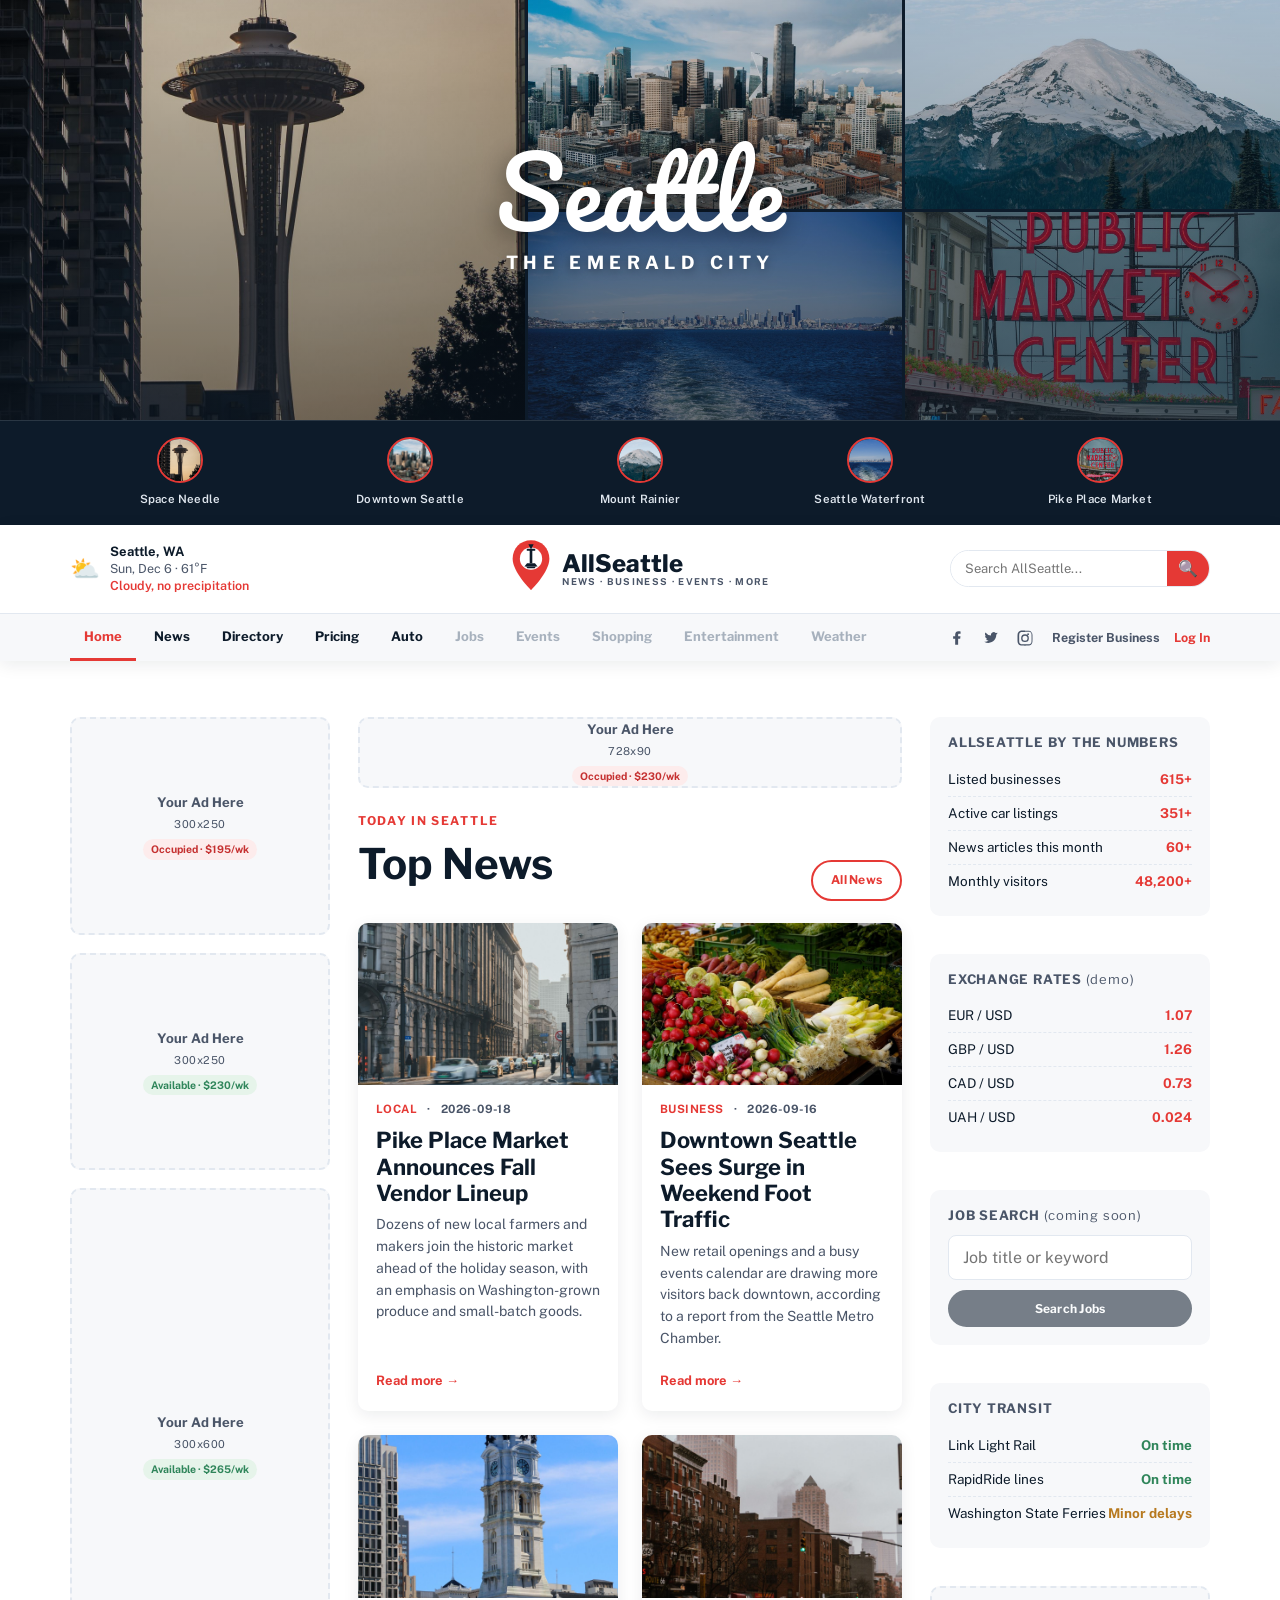
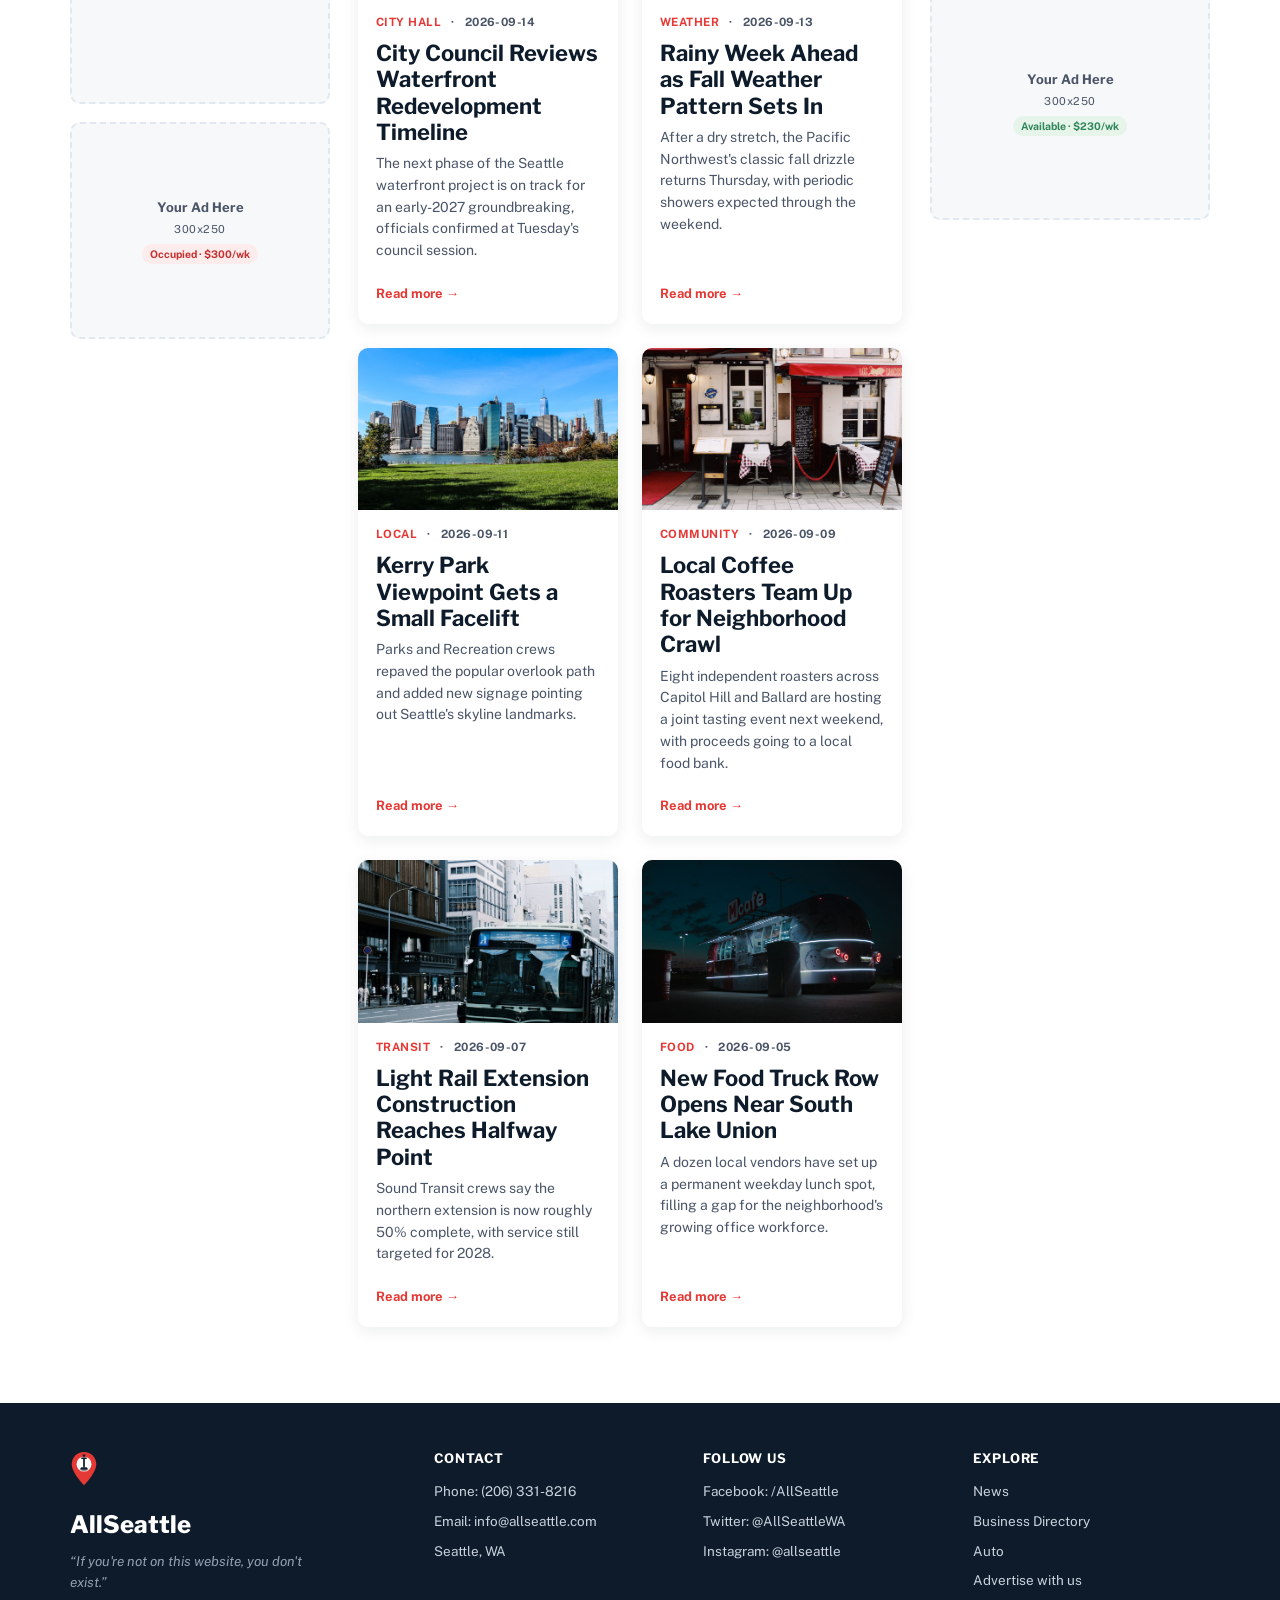
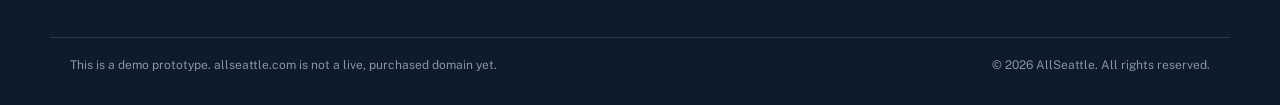
==== commit 3704a9d0: "Swap fonts away from the generic Montserrat/Inter AI-template look Montserrat + Inter is one of the " ====
--- a/index.html
+++ b/index.html
@@ -7,7 +7,7 @@
 <meta name="description" content="AllSeattle — the Seattle city portal for news, businesses, events and cars. If you're not on this website, you don't exist.">
 <link rel="preconnect" href="https://fonts.googleapis.com">
 <link rel="preconnect" href="https://fonts.gstatic.com" crossorigin>
-<link href="https://fonts.googleapis.com/css2?family=Montserrat:wght@400;700;800&family=Inter:wght@400;500;600;700&family=Pacifico&display=swap" rel="stylesheet">
+<link href="https://fonts.googleapis.com/css2?family=Libre+Franklin:wght@400;600;700;800;900&family=Public+Sans:wght@400;500;600;700&family=Pacifico&display=swap" rel="stylesheet">
 <link rel="icon" href="data:image/svg+xml,<svg xmlns=%22http://www.w3.org/2000/svg%22 viewBox=%220 0 64 80%22><path d=%22M32 2C15.98 2 4 14.4 4 30.2 4 50.4 32 78 32 78s28-27.6 28-47.8C60 14.4 48.02 2 32 2z%22 fill=%22%23E53935%22/></svg>">
 <link rel="stylesheet" href="css/tokens.css">
 <link rel="stylesheet" href="css/base.css">
--- a/css/tokens.css
+++ b/css/tokens.css
@@ -16,8 +16,8 @@
   --color-premium: #E53935;
 
   /* Typography */
-  --font-heading: "Montserrat", "Helvetica Neue", Arial, sans-serif;
-  --font-body: "Inter", "Helvetica Neue", Arial, sans-serif;
+  --font-heading: "Libre Franklin", "Helvetica Neue", Arial, sans-serif;
+  --font-body: "Public Sans", "Helvetica Neue", Arial, sans-serif;
   --font-script: "Pacifico", cursive;
 
   /* Layout */
--- a/css/base.css
+++ b/css/base.css
@@ -150,6 +150,7 @@
   border-radius: var(--radius);
   box-shadow: var(--shadow);
   overflow: hidden;
+  transition: transform 0.2s ease, box-shadow 0.2s ease;
 }
 
 /* Badges */
@@ -254,6 +255,31 @@
   gap: var(--gut);
 }
 
+/* Scroll-reveal: fades/slides an element up as it enters the viewport.
+   See js/reveal.js. --reveal-i staggers a small wave across a grid. */
+.reveal-on-scroll {
+  opacity: 0;
+  transform: translateY(18px);
+  transition: opacity 0.5s ease, transform 0.5s ease;
+  transition-delay: calc(var(--reveal-i, 0) * 60ms);
+}
+
+.reveal-on-scroll.is-visible {
+  opacity: 1;
+  transform: translateY(0);
+}
+
+/* Hover lift for card types that use .reveal-on-scroll — declared after it
+   so this wins the (equal-specificity) fight over `transform` once a card
+   has already revealed and the user hovers it. */
+.news-card:hover,
+.biz-card:hover,
+.car-card:hover,
+.contest-card:hover {
+  transform: translateY(-4px);
+  box-shadow: var(--shadow-lg);
+}
+
 /* Shared breakpoints across the site: 1180 / 980 / 860 / 760 / 620 / 460 / 380 */
 @media (max-width: 620px) {
   .section { padding: 32px 0; }
@@ -262,4 +288,16 @@
 @media (prefers-reduced-motion: reduce) {
   html { scroll-behavior: auto; }
   .btn { transition: none; }
-}
+  .card { transition: none; }
+  .reveal-on-scroll {
+    opacity: 1;
+    transform: none;
+    transition: none;
+  }
+  .news-card:hover,
+  .biz-card:hover,
+  .car-card:hover,
+  .contest-card:hover {
+    transform: none;
+  }
+}
--- a/css/components.css
+++ b/css/components.css
@@ -68,14 +68,19 @@
 
 .ad-slot--mobile-only { display: none; }
 
-@media (max-width: 760px) {
+@media (max-width: 980px) {
   .ad-slot--desktop { display: none; }
   .ad-slot--mobile-only { display: block; }
 }
 
 /* Desktop sidebar ad slots vs. their mobile inline echoes: exactly one of
-   each pair is ever visible at a time, toggled at the same breakpoint the
-   sidebar itself collapses to a single mobile column at. */
+   each pair is ever visible at a time, toggled at 980px — matching the
+   breakpoint where .home-sidebar / .news-sidebar / .directory-sidebar
+   themselves collapse into a stacked mobile column. Using the same
+   breakpoint here avoids a gap where the sidebar has already collapsed
+   but still shows desktop-sized ad boxes (common on tablet-width screens,
+   e.g. a 768px iPad, which sits between a narrower ad breakpoint and the
+   980px layout one). */
 .ad-mobile-inline-slot {
   display: none;
 }
@@ -84,7 +89,7 @@
   display: none;
 }
 
-@media (max-width: 760px) {
+@media (max-width: 980px) {
   .ad-desktop-slot {
     display: none;
   }
@@ -209,6 +214,11 @@
   width: 100%;
   height: 100%;
   object-fit: cover;
+  transition: transform 0.25s ease;
+}
+
+.biz-card:hover .biz-card-photo img {
+  transform: scale(1.04);
 }
 
 .biz-card-photo .badge {
@@ -309,12 +319,18 @@
 .car-card-photo {
   aspect-ratio: 4 / 3;
   overflow: hidden;
+  background: var(--color-bg-soft);
 }
 
 .car-card-photo img {
   width: 100%;
   height: 100%;
-  object-fit: cover;
+  object-fit: contain;
+  transition: transform 0.25s ease;
+}
+
+.car-card:hover .car-card-photo img {
+  transform: scale(1.04);
 }
 
 .car-card-body {
@@ -449,7 +465,7 @@
 .gallery-main img {
   width: 100%;
   height: 100%;
-  object-fit: cover;
+  object-fit: contain;
 }
 
 .gallery-nav {
@@ -544,6 +560,16 @@
   margin: 6px 0 10px;
 }
 
+@keyframes vote-pop {
+  0% { transform: scale(1); }
+  45% { transform: scale(1.22); }
+  100% { transform: scale(1); }
+}
+
+.contest-vote-count.just-voted {
+  animation: vote-pop 0.4s cubic-bezier(0.34, 1.56, 0.64, 1);
+}
+
 .contest-badge {
   position: absolute;
   top: -12px;
@@ -589,10 +615,15 @@
   padding: 40px 16px;
   overflow-y: auto;
   z-index: 200;
+  opacity: 1;
+  visibility: visible;
+  transition: opacity 0.22s ease, visibility 0s linear 0s;
 }
 
 .modal-overlay.hidden {
-  display: none;
+  opacity: 0;
+  visibility: hidden;
+  transition: opacity 0.22s ease, visibility 0s linear 0.22s;
 }
 
 .modal {
@@ -603,6 +634,20 @@
   padding: 32px 28px;
   position: relative;
   box-shadow: var(--shadow-lg);
+  transform: scale(1) translateY(0);
+  transition: transform 0.25s cubic-bezier(0.34, 1.4, 0.64, 1);
+}
+
+.modal-overlay.hidden .modal {
+  transform: scale(0.94) translateY(10px);
+}
+
+@media (prefers-reduced-motion: reduce) {
+  .modal-overlay,
+  .modal-overlay.hidden,
+  .modal {
+    transition: none;
+  }
 }
 
 .modal-close {
@@ -627,3 +672,14 @@
 body.modal-open {
   overflow: hidden;
 }
+
+@media (prefers-reduced-motion: reduce) {
+  .news-card-photo img,
+  .biz-card-photo img,
+  .car-card-photo img,
+  .auto-filters-toggle::after,
+  .contest-vote-count.just-voted {
+    transition: none;
+    animation: none;
+  }
+}
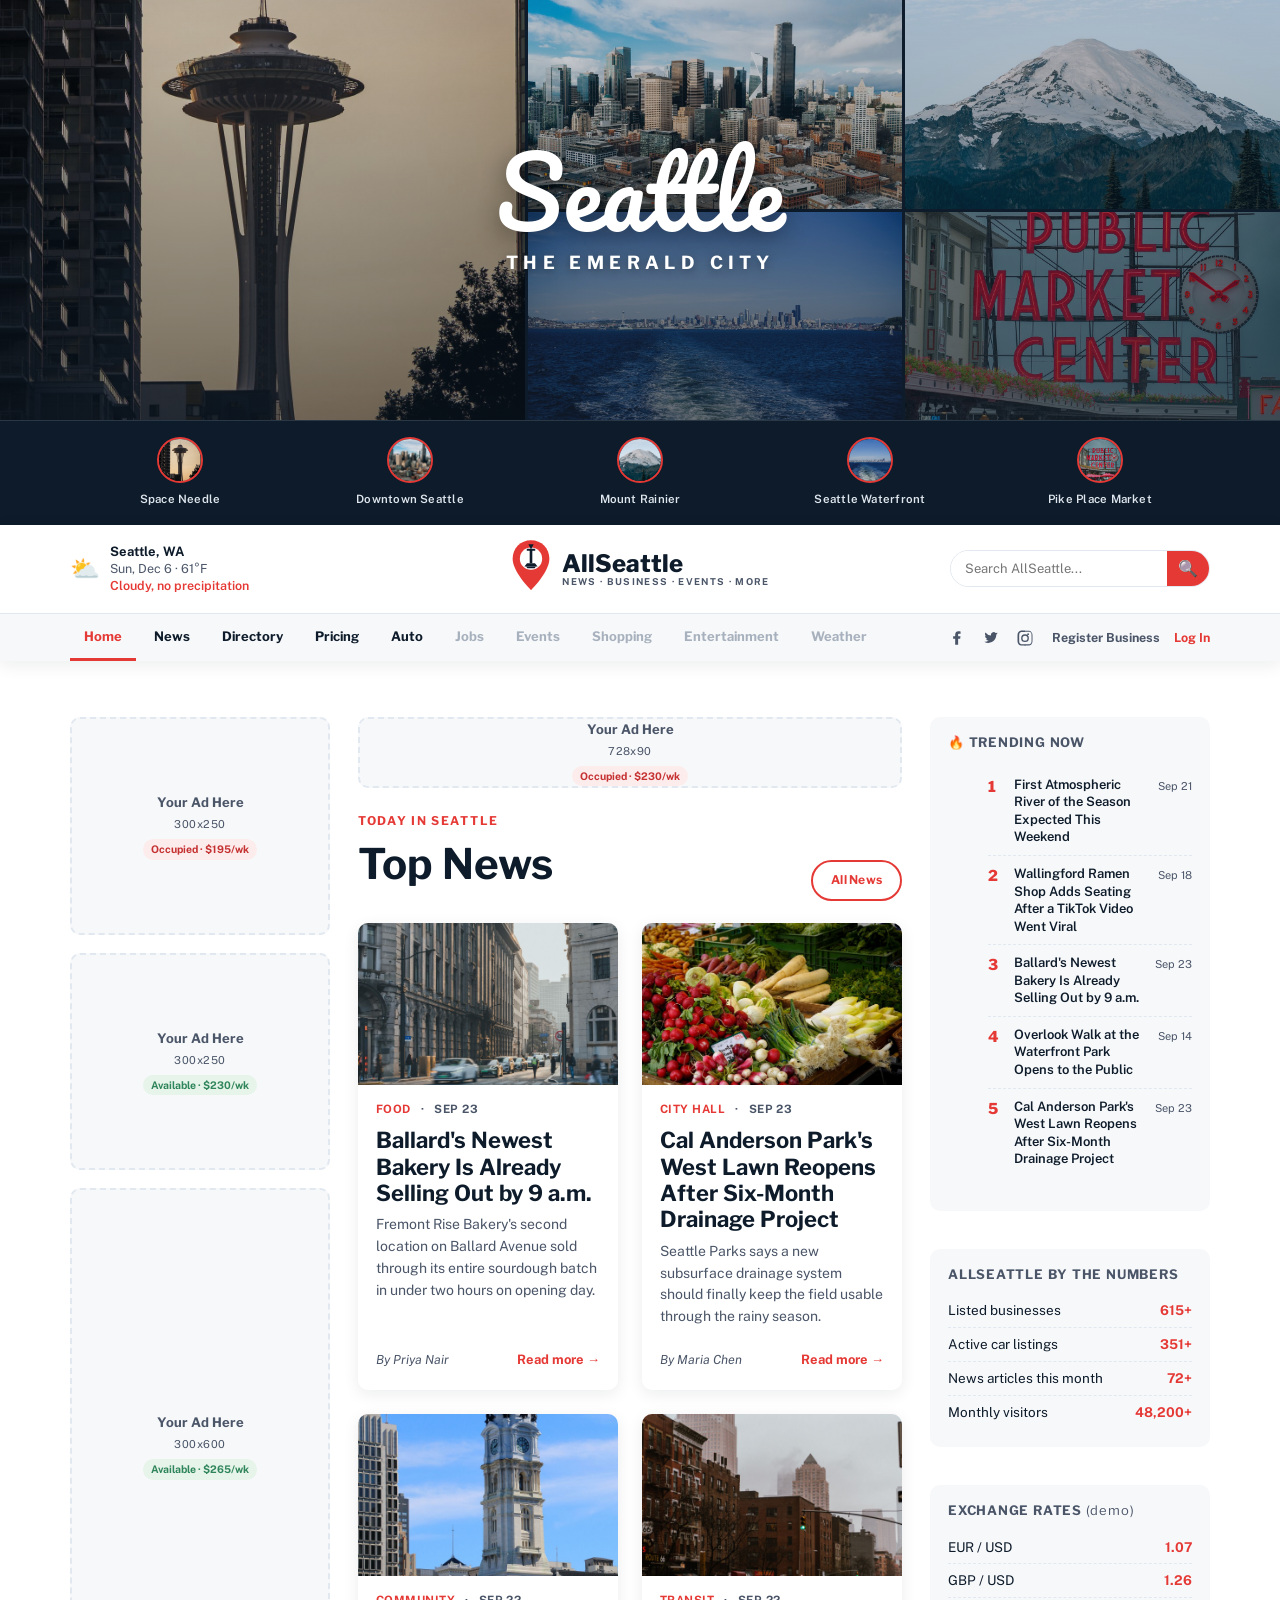
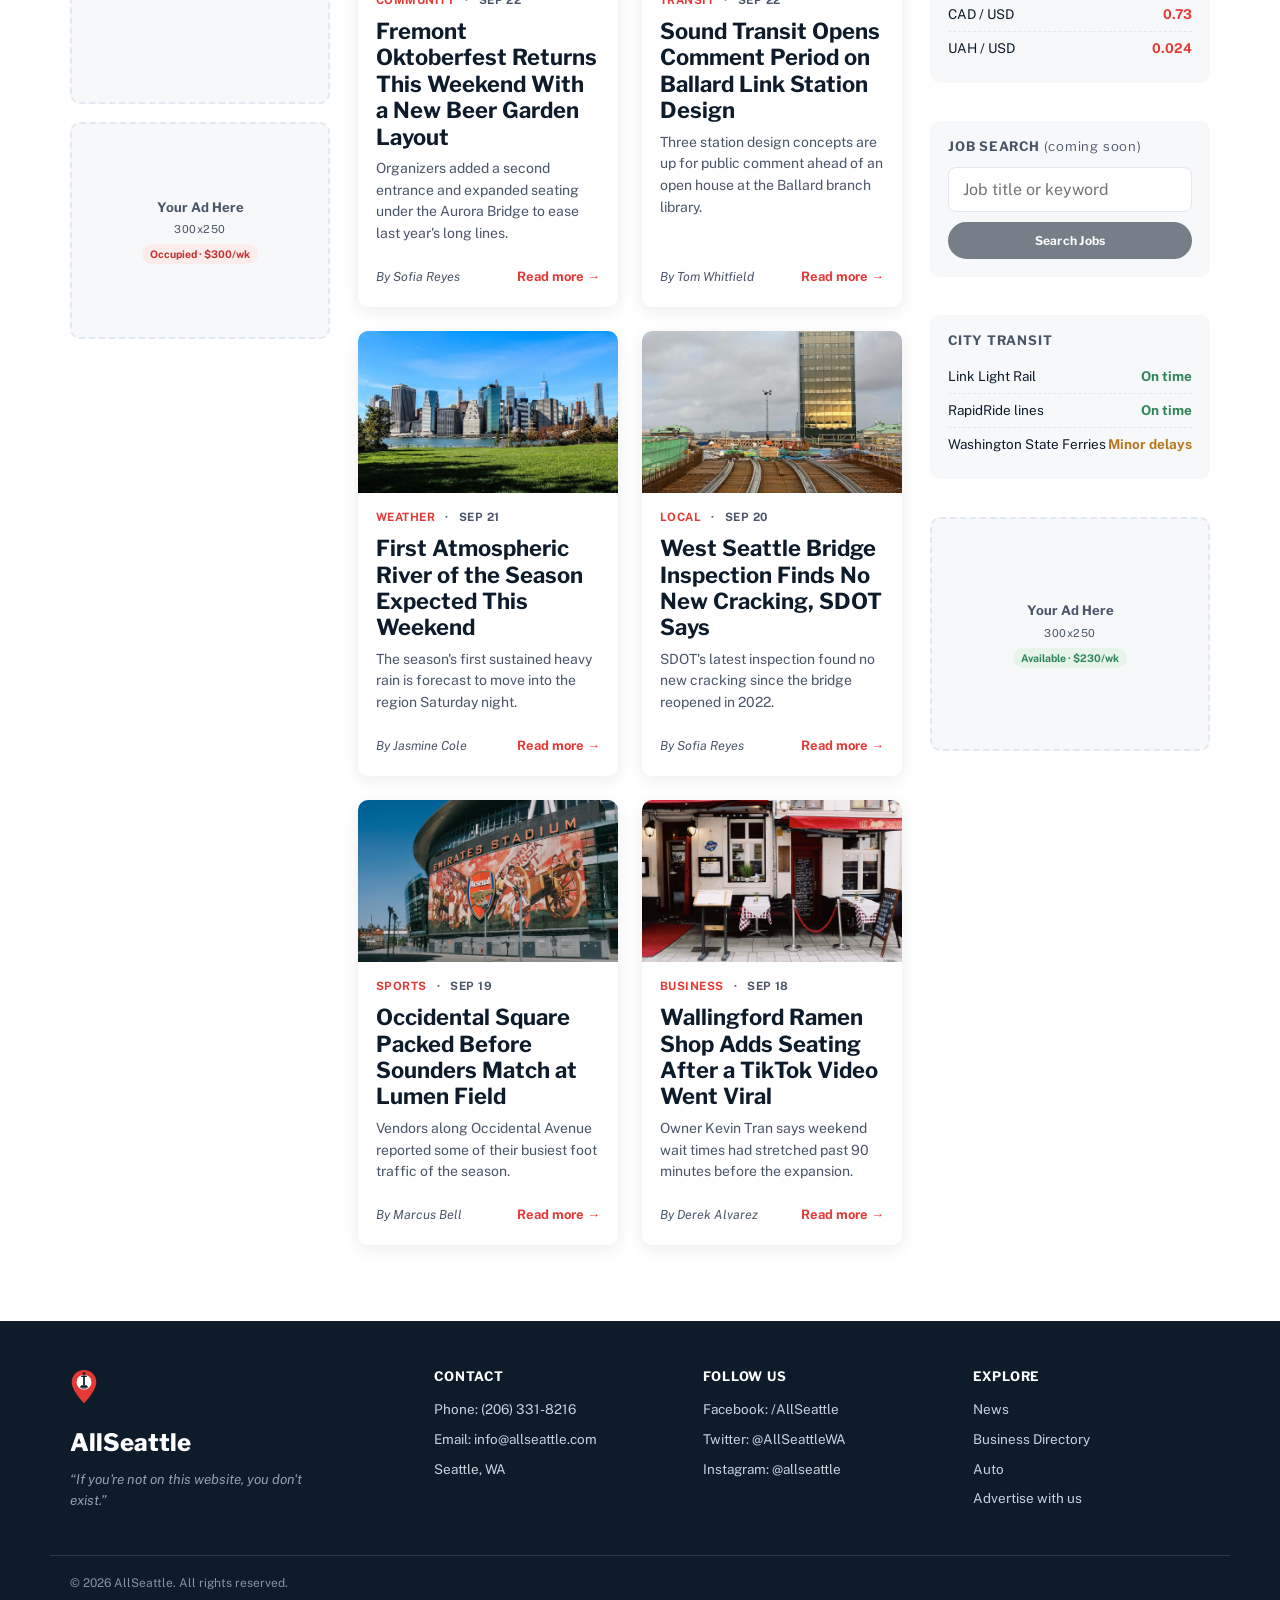
==== commit 7d29f333: "Make the news feel like a live, running site - Rewrote every article with specific Seattle neighborh" ====
--- a/index.html
+++ b/index.html
@@ -43,6 +43,9 @@
       </div>
 
       <aside class="home-sidebar home-sidebar-right">
+        <div class="widget" id="widget-trending">
+          <h4>Trending Now</h4>
+        </div>
         <div class="widget" id="widget-stats">
           <h4>AllSeattle by the numbers</h4>
         </div>
--- a/css/components.css
+++ b/css/components.css
@@ -198,6 +198,25 @@
   color: var(--color-accent);
 }
 
+.news-card-footer {
+  display: flex;
+  align-items: center;
+  justify-content: space-between;
+  gap: 10px;
+  margin-top: 10px;
+}
+
+.news-card-footer .news-card-more {
+  margin-top: 0;
+  white-space: nowrap;
+}
+
+.news-card-author {
+  font-size: 12.5px;
+  color: var(--color-slate);
+  font-style: italic;
+}
+
 /* ---------- Business card ---------- */
 .biz-card {
   display: flex;
@@ -308,6 +327,55 @@
 
 .widget-stat-row strong {
   color: var(--color-accent);
+}
+
+.trending-list li {
+  padding: 9px 0;
+  border-bottom: 1px dashed var(--color-slate-soft);
+  display: flex;
+  align-items: flex-start;
+  justify-content: space-between;
+  gap: 8px;
+}
+
+.trending-list li:last-child {
+  border-bottom: none;
+}
+
+.trending-list a {
+  display: flex;
+  align-items: flex-start;
+  gap: 10px;
+  flex: 1;
+  min-width: 0;
+}
+
+.trending-rank {
+  font-family: var(--font-heading);
+  font-weight: 800;
+  font-size: 15px;
+  color: var(--color-accent);
+  flex-shrink: 0;
+  width: 16px;
+}
+
+.trending-title {
+  font-size: 13px;
+  font-weight: 600;
+  color: var(--color-navy);
+  line-height: 1.35;
+}
+
+.trending-list a:hover .trending-title {
+  color: var(--color-accent);
+}
+
+.trending-time {
+  font-size: 11px;
+  color: var(--color-slate);
+  white-space: nowrap;
+  flex-shrink: 0;
+  padding-top: 2px;
 }
 
 /* ---------- Car card ---------- */
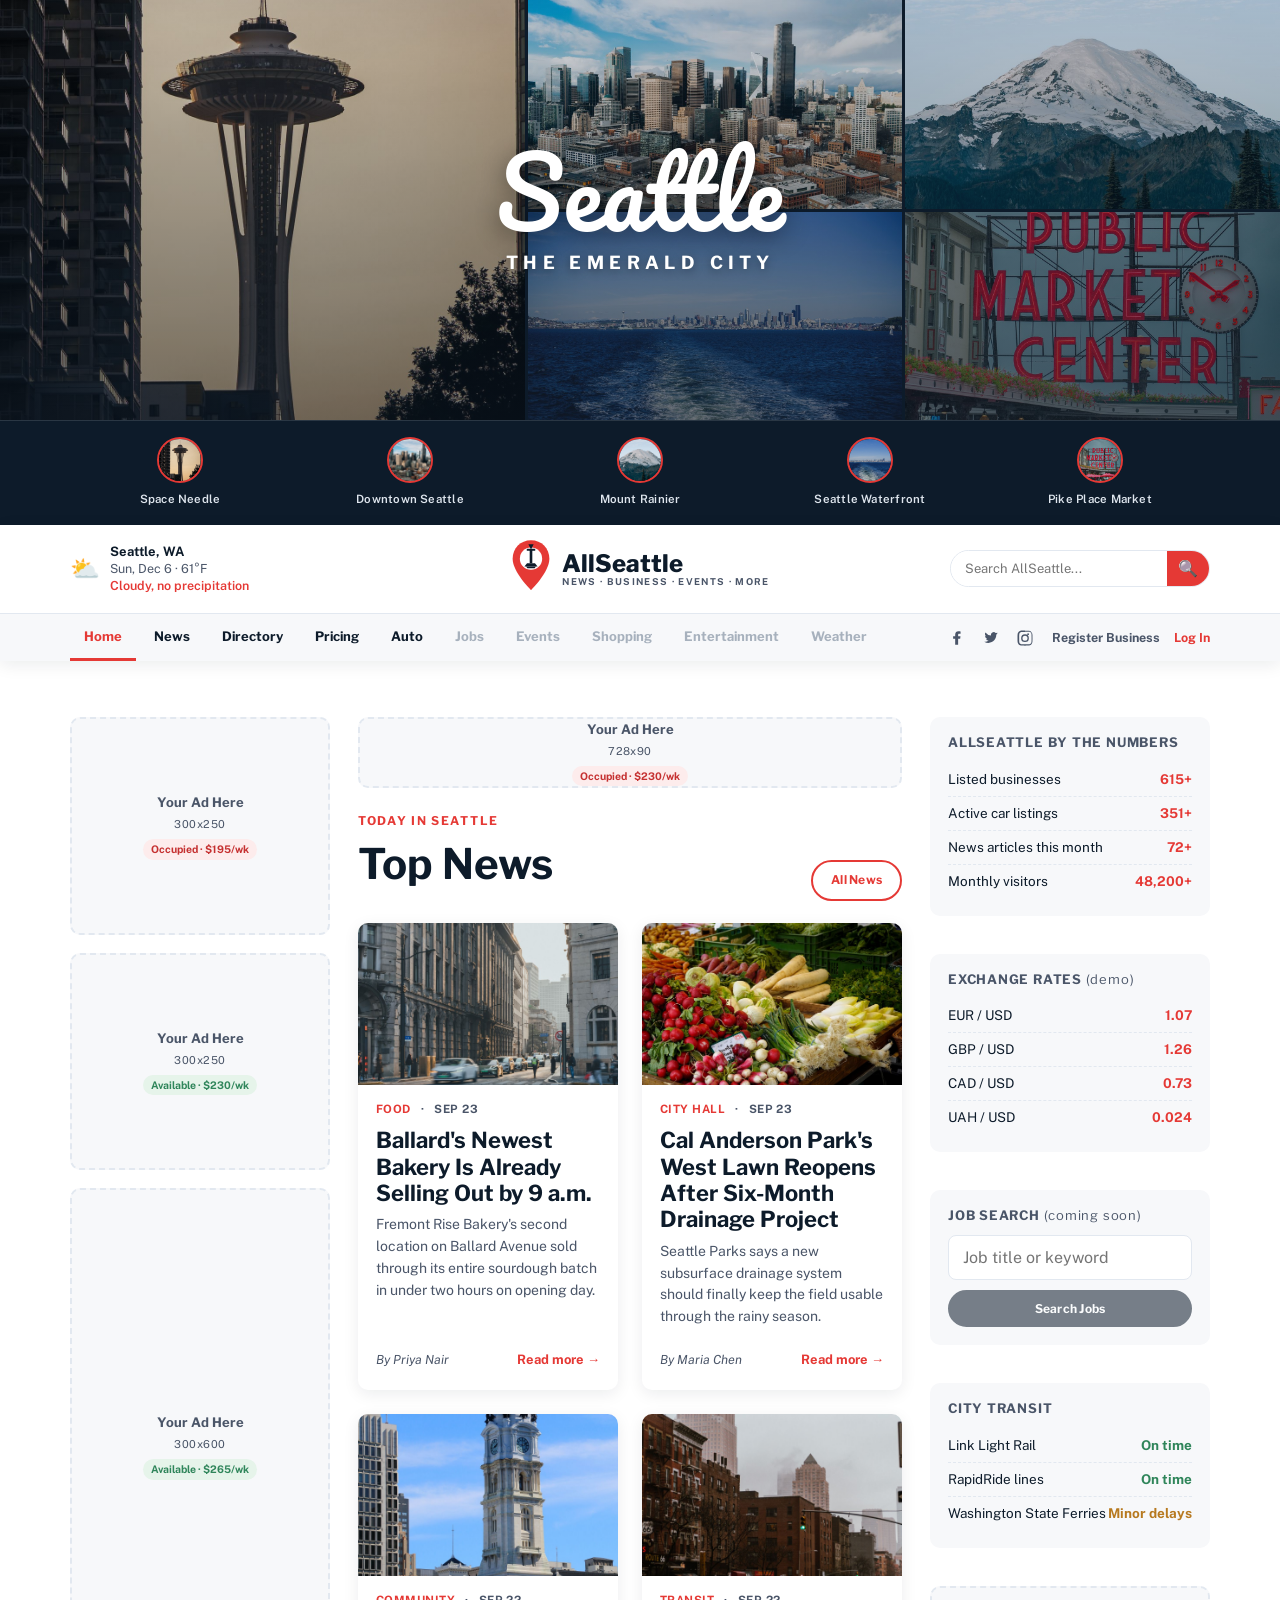
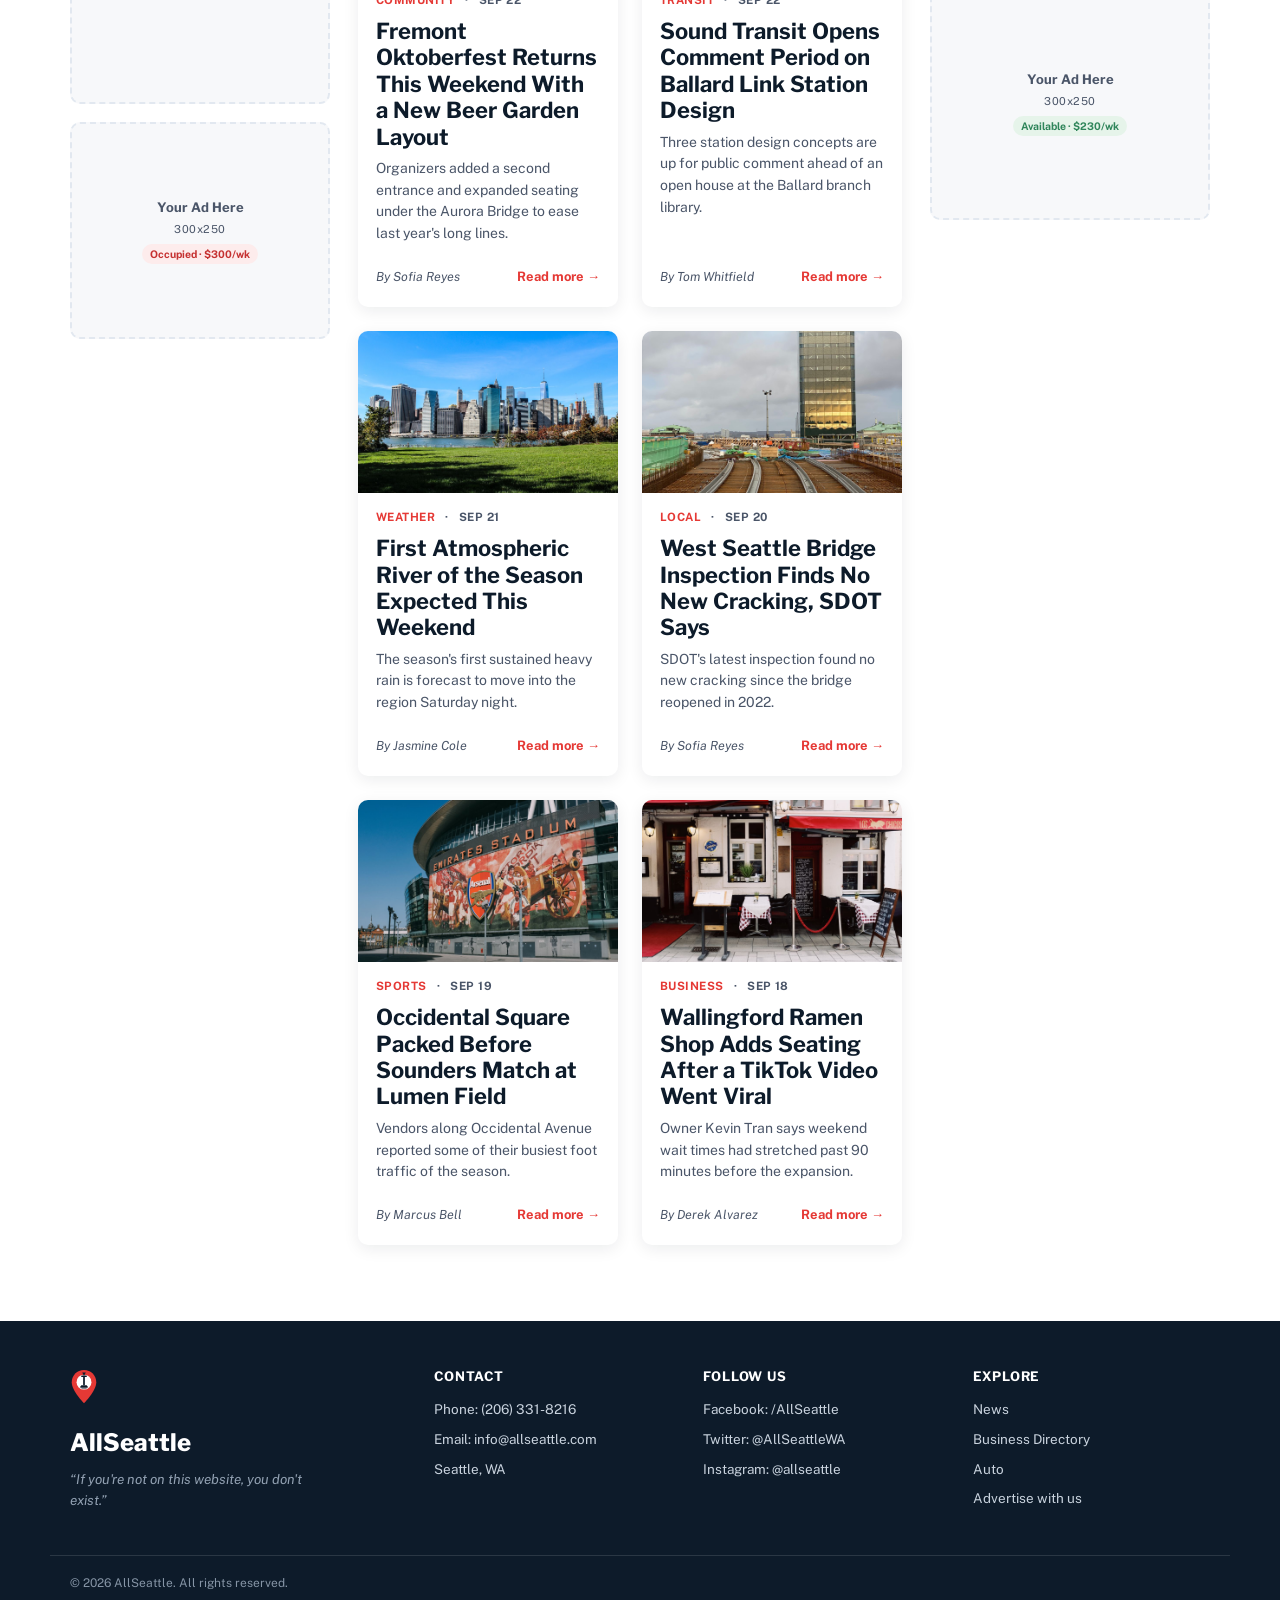
==== commit 004107e0: "Remove the Trending Now widget Co-Authored-By: Claude Sonnet 5 <noreply@anthropic.com>" ====
--- a/index.html
+++ b/index.html
@@ -43,9 +43,6 @@
       </div>
 
       <aside class="home-sidebar home-sidebar-right">
-        <div class="widget" id="widget-trending">
-          <h4>Trending Now</h4>
-        </div>
         <div class="widget" id="widget-stats">
           <h4>AllSeattle by the numbers</h4>
         </div>
--- a/css/components.css
+++ b/css/components.css
@@ -329,55 +329,6 @@
   color: var(--color-accent);
 }
 
-.trending-list li {
-  padding: 9px 0;
-  border-bottom: 1px dashed var(--color-slate-soft);
-  display: flex;
-  align-items: flex-start;
-  justify-content: space-between;
-  gap: 8px;
-}
-
-.trending-list li:last-child {
-  border-bottom: none;
-}
-
-.trending-list a {
-  display: flex;
-  align-items: flex-start;
-  gap: 10px;
-  flex: 1;
-  min-width: 0;
-}
-
-.trending-rank {
-  font-family: var(--font-heading);
-  font-weight: 800;
-  font-size: 15px;
-  color: var(--color-accent);
-  flex-shrink: 0;
-  width: 16px;
-}
-
-.trending-title {
-  font-size: 13px;
-  font-weight: 600;
-  color: var(--color-navy);
-  line-height: 1.35;
-}
-
-.trending-list a:hover .trending-title {
-  color: var(--color-accent);
-}
-
-.trending-time {
-  font-size: 11px;
-  color: var(--color-slate);
-  white-space: nowrap;
-  flex-shrink: 0;
-  padding-top: 2px;
-}
-
 /* ---------- Car card ---------- */
 .car-card {
   display: flex;
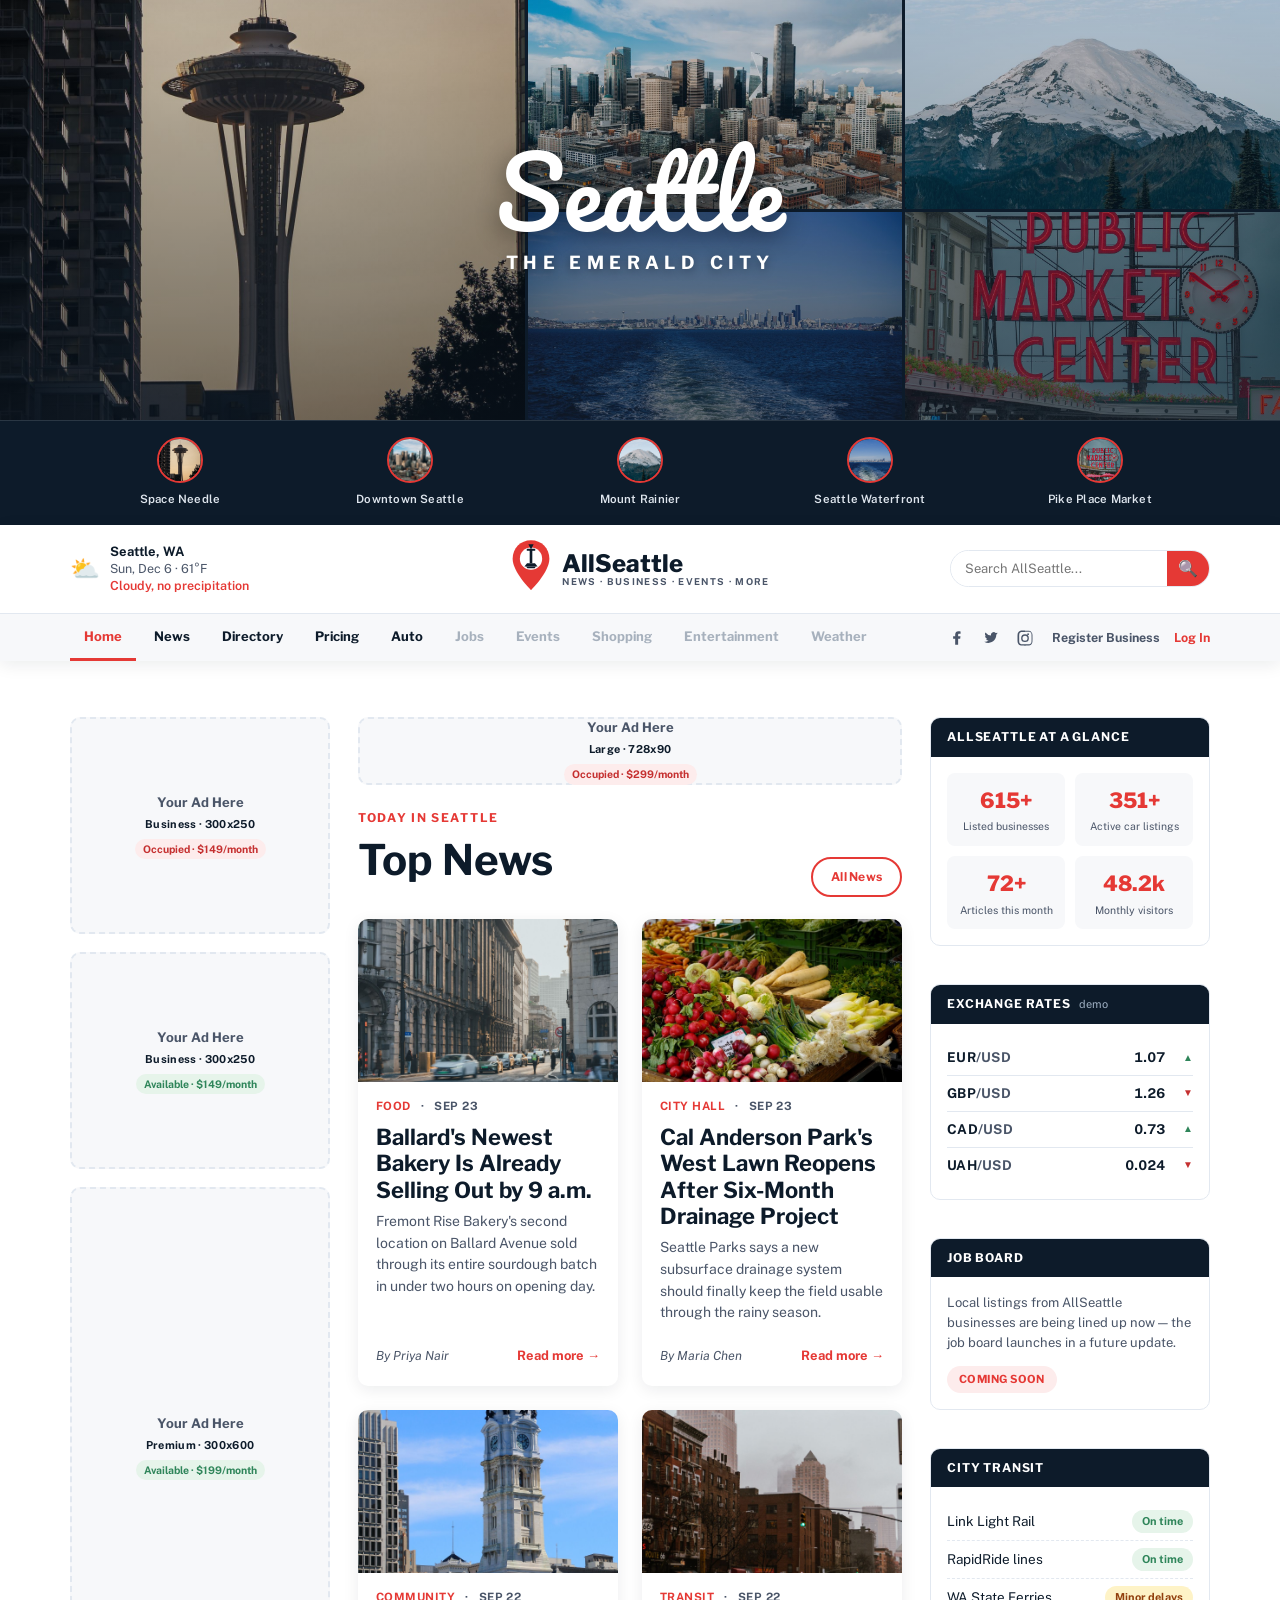
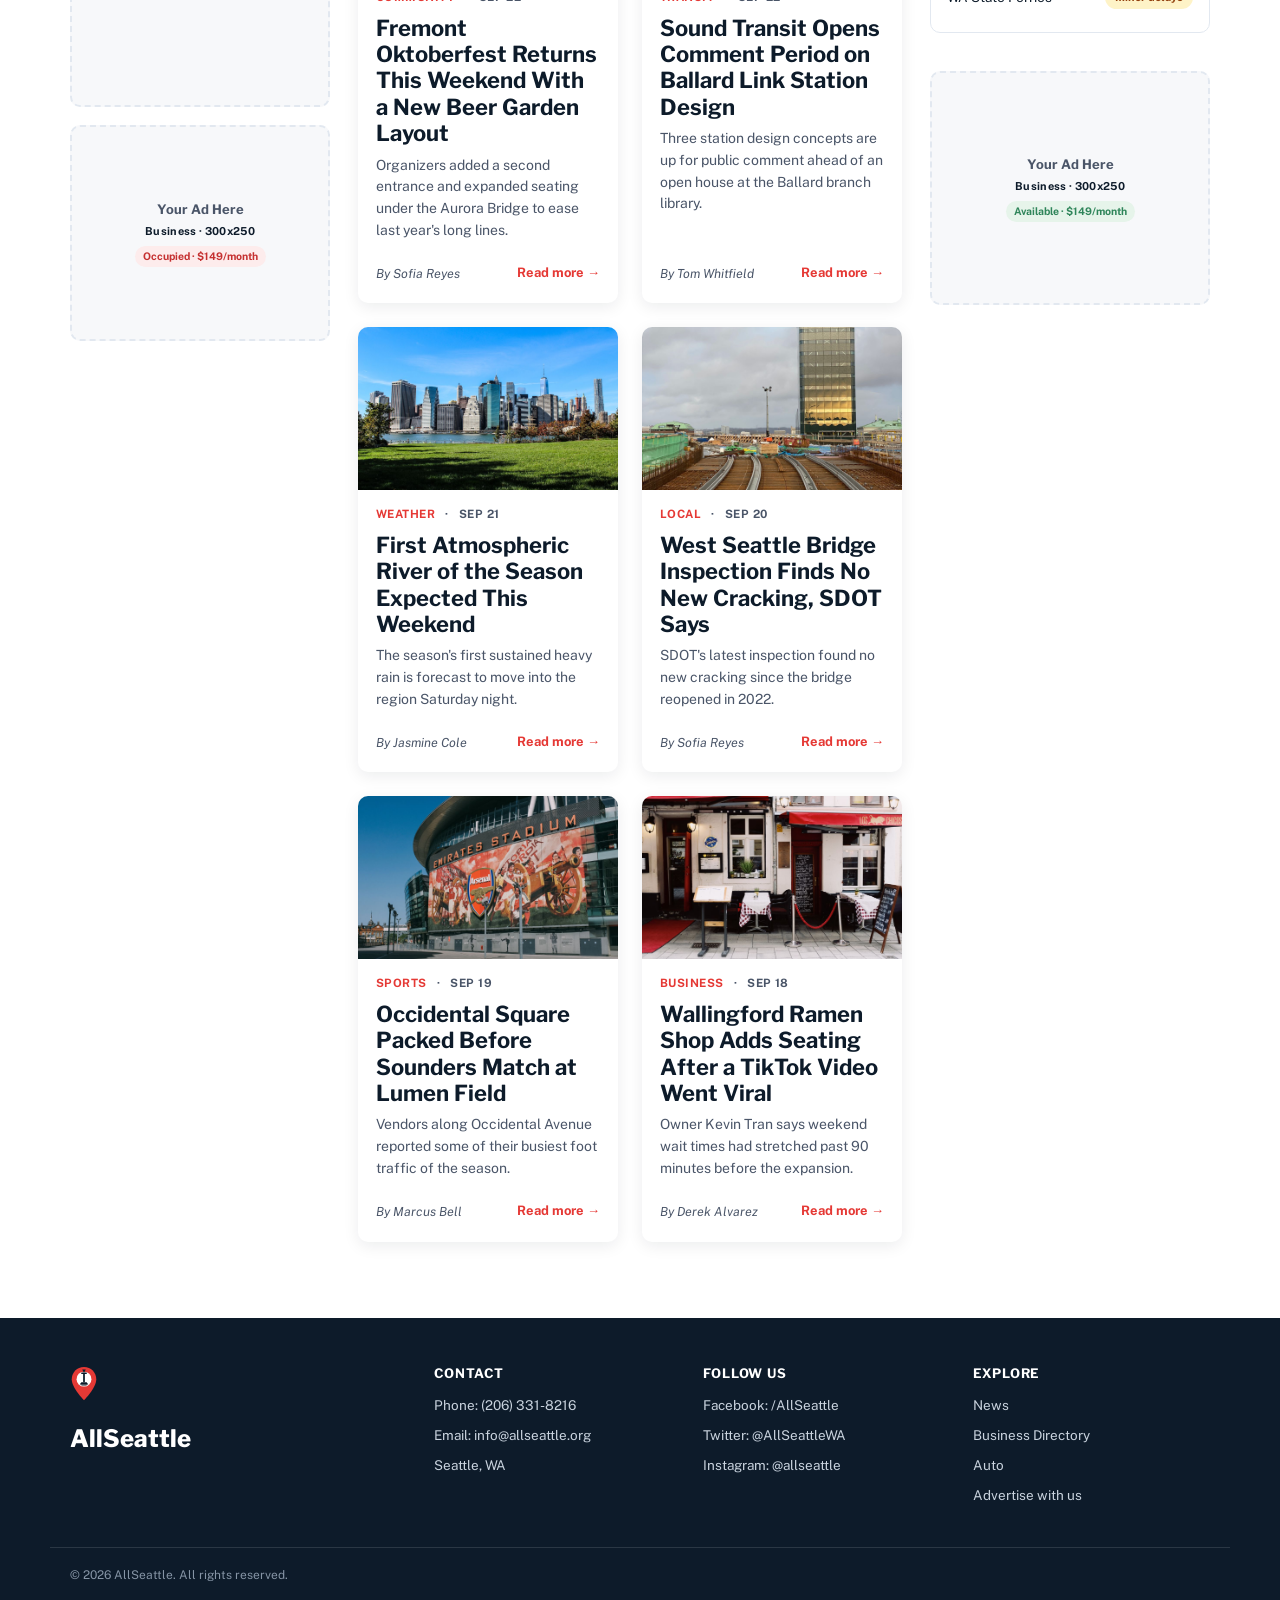
==== commit 536aeb74: "Fix ad-slot status pill overflowing its box + drop the slogan The ad-slot box's height was strictly " ====
--- a/index.html
+++ b/index.html
@@ -4,7 +4,7 @@
 <meta charset="UTF-8">
 <meta name="viewport" content="width=device-width, initial-scale=1.0">
 <title>AllSeattle — Seattle News, Business Directory & Auto Classifieds</title>
-<meta name="description" content="AllSeattle — the Seattle city portal for news, businesses, events and cars. If you're not on this website, you don't exist.">
+<meta name="description" content="AllSeattle — the Seattle city portal for news, businesses, events and cars.">
 <link rel="preconnect" href="https://fonts.googleapis.com">
 <link rel="preconnect" href="https://fonts.gstatic.com" crossorigin>
 <link href="https://fonts.googleapis.com/css2?family=Libre+Franklin:wght@400;600;700;800;900&family=Public+Sans:wght@400;500;600;700&family=Pacifico&display=swap" rel="stylesheet">
--- a/css/footer.css
+++ b/css/footer.css
@@ -23,13 +23,6 @@
 
 .footer-brand .site-logo-icon {
   margin-bottom: 4px;
-}
-
-.footer-slogan {
-  font-style: italic;
-  color: #93a2b3;
-  font-size: 13.5px;
-  max-width: 240px;
 }
 
 .site-footer h4 {
--- a/css/components.css
+++ b/css/components.css
@@ -11,21 +11,16 @@
   max-width: var(--ad-max-w);
   min-width: 0;
   flex-shrink: 1;
+  aspect-ratio: var(--ad-w) / var(--ad-h);
+  display: flex;
   border: 2px dashed var(--color-slate-soft);
   border-radius: 10px;
   background: var(--color-bg-soft);
-  position: relative;
-}
-
-.ad-slot::before {
-  content: "";
-  display: block;
-  padding-top: var(--ad-aspect);
 }
 
 .ad-slot-inner {
-  position: absolute;
-  inset: 0;
+  flex: 1;
+  min-width: 0;
   display: flex;
   flex-direction: column;
   align-items: center;
@@ -42,10 +37,11 @@
   color: var(--color-slate);
 }
 
-.ad-slot-size {
+.ad-slot-tier {
   font-size: 11px;
-  color: var(--color-slate);
-  letter-spacing: 0.04em;
+  font-weight: 700;
+  color: var(--color-navy);
+  letter-spacing: 0.03em;
 }
 
 .ad-slot-status {
@@ -301,32 +297,149 @@
 
 /* ---------- Sidebar widgets (home) ---------- */
 .widget {
+  background: var(--color-white);
+  border: 1px solid var(--color-slate-soft);
+  border-radius: var(--radius);
+  overflow: hidden;
+  margin-bottom: 20px;
+}
+
+.widget-head {
+  background: var(--color-navy);
+  color: var(--color-white);
+  font-family: var(--font-heading);
+  font-weight: 700;
+  font-size: 12px;
+  text-transform: uppercase;
+  letter-spacing: 0.07em;
+  padding: 10px 16px;
+  display: flex;
+  align-items: center;
+  gap: 8px;
+}
+
+.widget-head-tag {
+  font-family: var(--font-body);
+  font-weight: 400;
+  text-transform: none;
+  letter-spacing: normal;
+  font-size: 11px;
+  color: #9fb0c3;
+}
+
+.widget-body {
+  padding: 16px;
+}
+
+/* Stat grid (AllSeattle at a Glance) */
+.stat-grid {
+  display: grid;
+  grid-template-columns: 1fr 1fr;
+  gap: 10px;
+}
+
+.stat-tile {
   background: var(--color-bg-soft);
-  border-radius: var(--radius);
-  padding: 18px;
-  margin-bottom: 20px;
-}
-
-.widget h4 {
+  border-radius: 8px;
+  padding: 12px 8px;
+  text-align: center;
+}
+
+.stat-tile .num {
+  display: block;
+  font-family: var(--font-heading);
+  font-weight: 800;
+  font-size: 21px;
+  color: var(--color-accent);
+}
+
+.stat-tile .label {
+  display: block;
+  font-size: 10.5px;
+  color: var(--color-slate);
+  margin-top: 3px;
+  line-height: 1.3;
+}
+
+/* Exchange-rate ticker */
+.ticker-row {
+  display: grid;
+  grid-template-columns: 1fr auto 18px;
+  align-items: center;
+  gap: 10px;
+  padding: 7px 0;
+  border-bottom: 1px solid var(--color-slate-soft);
+  font-size: 13.5px;
+}
+
+.ticker-row:last-child { border-bottom: none; }
+
+.ticker-pair {
+  font-weight: 700;
+  letter-spacing: 0.02em;
+}
+
+.ticker-value {
+  font-variant-numeric: tabular-nums;
+  font-weight: 700;
+  color: var(--color-navy);
+}
+
+.ticker-change {
+  font-size: 10px;
+  text-align: right;
+}
+
+.ticker-change.up { color: var(--color-success); }
+.ticker-change.down { color: var(--color-danger); }
+
+/* Job board teaser */
+.job-teaser p {
   font-size: 13px;
+  color: var(--color-slate);
+  margin-bottom: 12px;
+}
+
+.badge-soon {
+  display: inline-block;
+  background: var(--color-danger-bg);
+  color: var(--color-accent);
+  font-family: var(--font-heading);
+  font-weight: 700;
+  font-size: 11px;
   text-transform: uppercase;
-  letter-spacing: 0.06em;
-  color: var(--color-slate);
-  margin-bottom: 12px;
-}
-
-.widget-stat-row {
+  letter-spacing: 0.04em;
+  padding: 5px 12px;
+  border-radius: 999px;
+}
+
+/* City transit rows */
+.transit-row {
   display: flex;
   justify-content: space-between;
-  padding: 6px 0;
+  align-items: center;
+  padding: 7px 0;
   border-bottom: 1px dashed var(--color-slate-soft);
   font-size: 13.5px;
 }
 
-.widget-stat-row:last-child { border-bottom: none; }
-
-.widget-stat-row strong {
-  color: var(--color-accent);
+.transit-row:last-child { border-bottom: none; }
+
+.status-pill {
+  font-size: 11px;
+  font-weight: 700;
+  padding: 3px 10px;
+  border-radius: 999px;
+}
+
+.status-pill.status-good {
+  color: var(--color-success);
+  background: var(--color-success-bg);
+}
+
+.status-pill.status-warn {
+  color: #92400e;
+  background: #fef3c7;
 }
 
 /* ---------- Car card ---------- */
